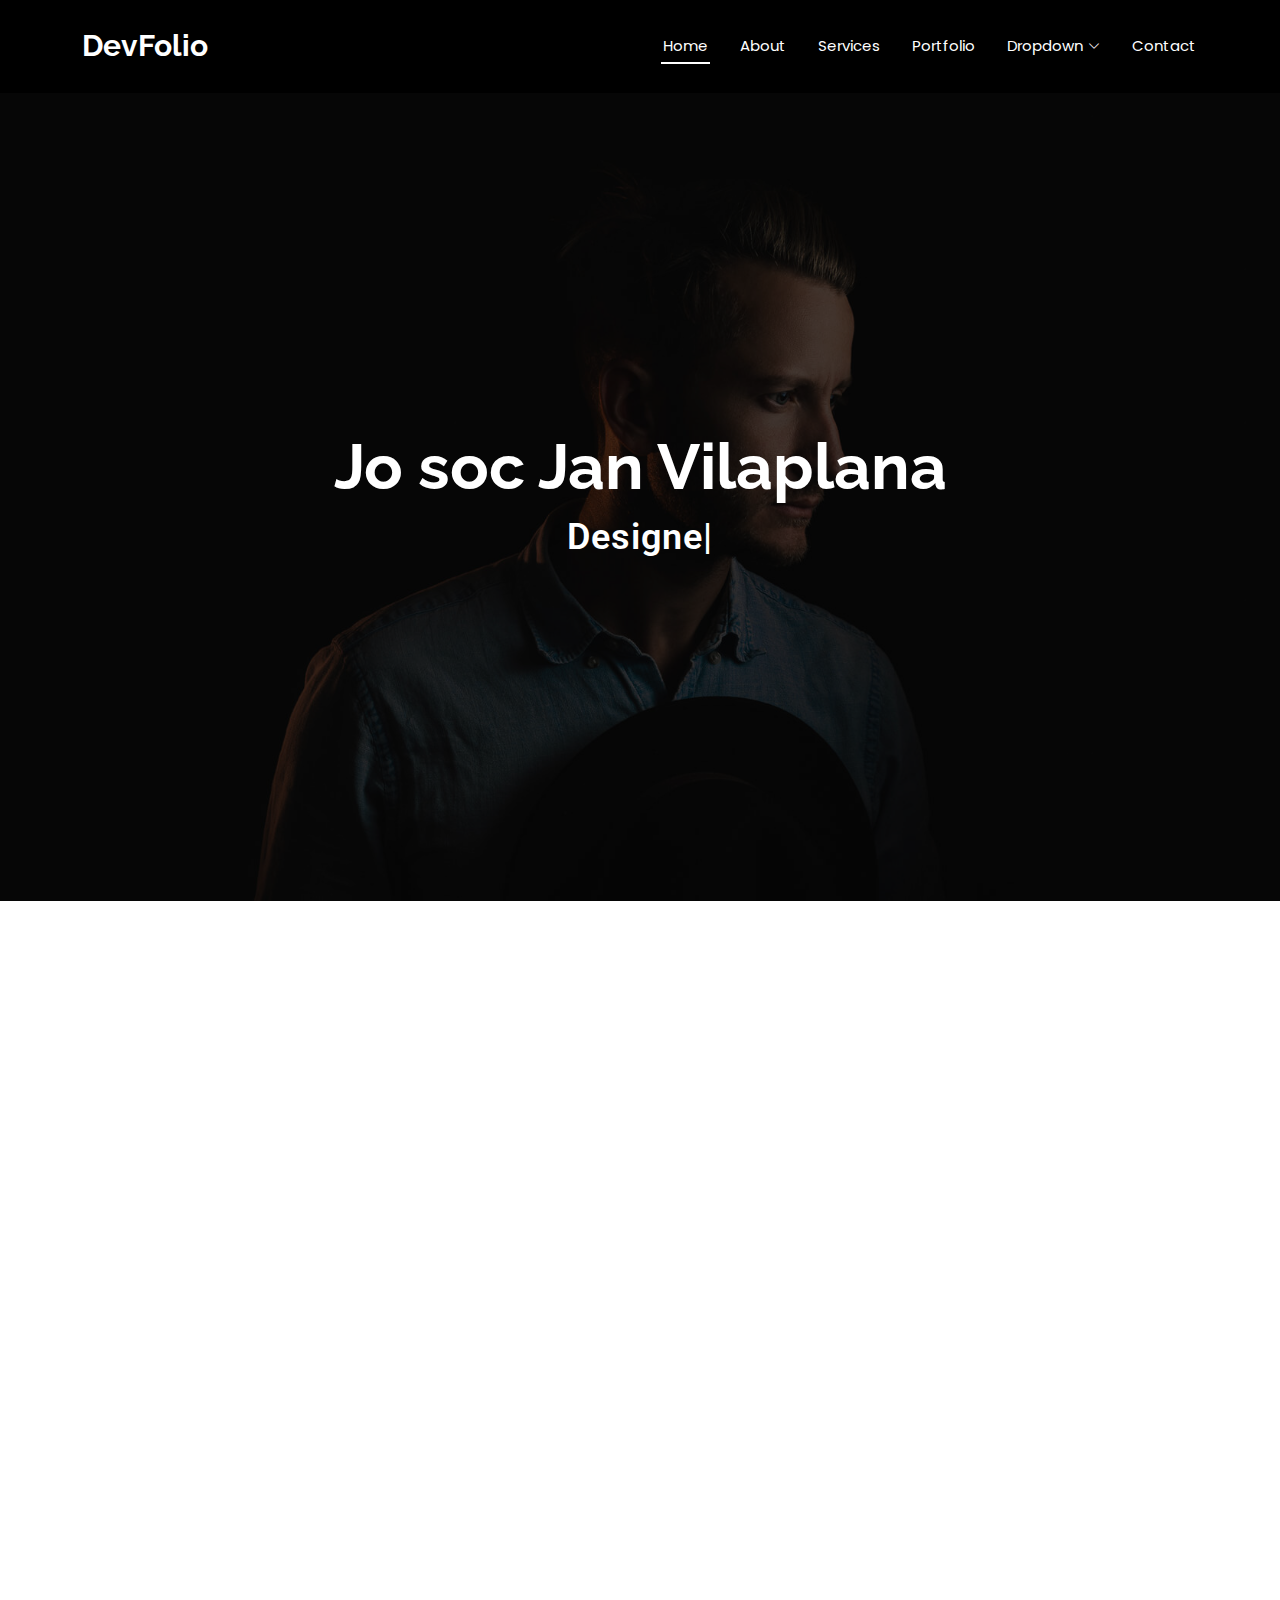
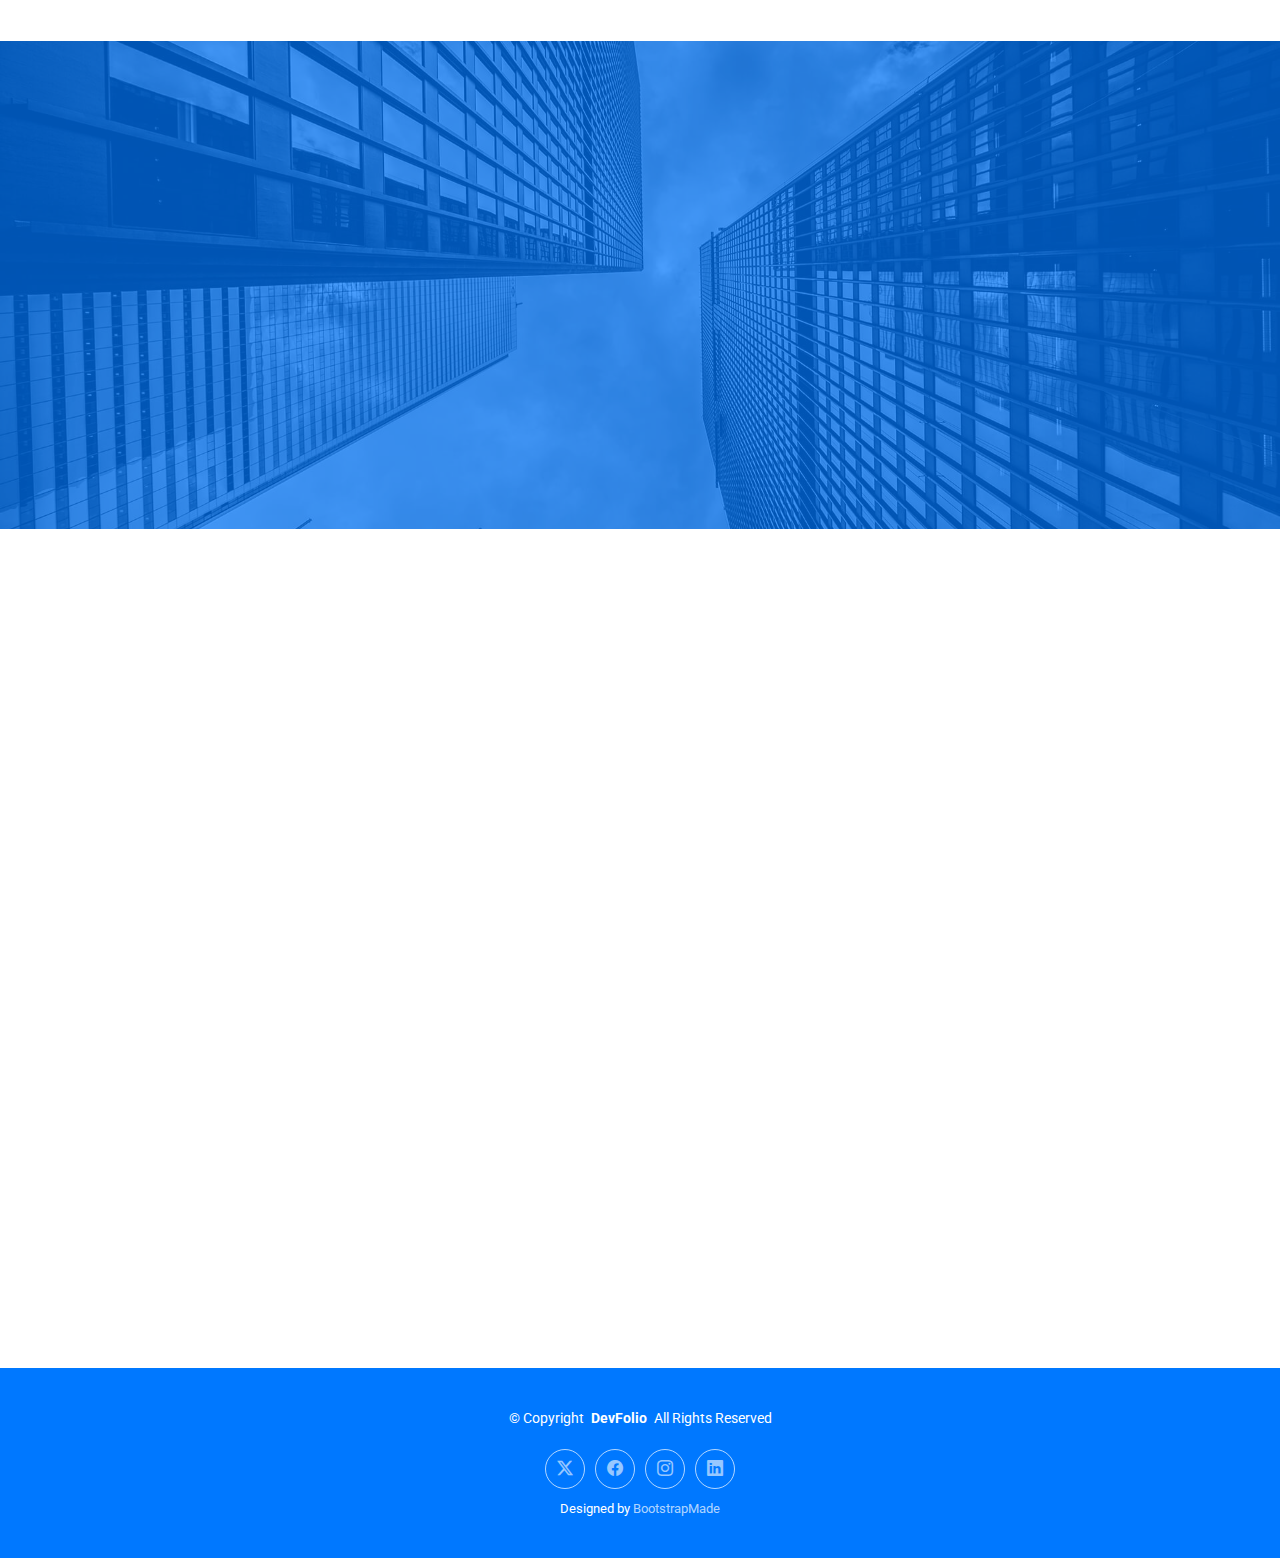
==== index.html @ 9d9eb042 "1" ====
<!DOCTYPE html>
<html lang="en">

<head>
  <meta charset="utf-8">
  <meta content="width=device-width, initial-scale=1.0" name="viewport">
  <title>Index - DevFolio Bootstrap Template</title>
  <meta name="description" content="">
  <meta name="keywords" content="">

  <!-- Favicons -->
  <link href="assets/img/favicon.png" rel="icon">
  <link href="assets/img/apple-touch-icon.png" rel="apple-touch-icon">

  <!-- Fonts -->
  <link href="https://fonts.googleapis.com" rel="preconnect">
  <link href="https://fonts.gstatic.com" rel="preconnect" crossorigin>
  <link href="https://fonts.googleapis.com/css2?family=Roboto:ital,wght@0,100;0,300;0,400;0,500;0,700;0,900;1,100;1,300;1,400;1,500;1,700;1,900&family=Poppins:ital,wght@0,100;0,200;0,300;0,400;0,500;0,600;0,700;0,800;0,900;1,100;1,200;1,300;1,400;1,500;1,600;1,700;1,800;1,900&family=Raleway:ital,wght@0,100;0,200;0,300;0,400;0,500;0,600;0,700;0,800;0,900;1,100;1,200;1,300;1,400;1,500;1,600;1,700;1,800;1,900&display=swap" rel="stylesheet">

  <!-- Vendor CSS Files -->
  <link href="assets/vendor/bootstrap/css/bootstrap.min.css" rel="stylesheet">
  <link href="assets/vendor/bootstrap-icons/bootstrap-icons.css" rel="stylesheet">
  <link href="assets/vendor/aos/aos.css" rel="stylesheet">
  <link href="assets/vendor/glightbox/css/glightbox.min.css" rel="stylesheet">
  <link href="assets/vendor/swiper/swiper-bundle.min.css" rel="stylesheet">

  <!-- Main CSS File -->
  <link href="assets/css/main.css" rel="stylesheet">

  <!-- =======================================================
  * Template Name: DevFolio
  * Template URL: https://bootstrapmade.com/devfolio-bootstrap-portfolio-html-template/
  * Updated: Aug 07 2024 with Bootstrap v5.3.3
  * Author: BootstrapMade.com
  * License: https://bootstrapmade.com/license/
  ======================================================== -->
</head>

<body class="index-page">

  <header id="header" class="header d-flex align-items-center sticky-top">
    <div class="container-fluid container-xl position-relative d-flex align-items-center justify-content-between">

      <a href="index.html" class="logo d-flex align-items-center">
        <!-- Uncomment the line below if you also wish to use an image logo -->
        <!-- <img src="assets/img/logo.png" alt=""> -->
        <h1 class="sitename">DevFolio</h1>
      </a>

      <nav id="navmenu" class="navmenu">
        <ul>
          <li><a href="#hero" class="active">Home<br></a></li>
          <li><a href="#about">About</a></li>
          <li><a href="#services">Services</a></li>
          <li><a href="#portfolio">Portfolio</a></li>
          <li class="dropdown"><a href="#"><span>Dropdown</span> <i class="bi bi-chevron-down toggle-dropdown"></i></a>
            <ul>
              <li><a href="#">Dropdown 1</a></li>
              <li class="dropdown"><a href="#"><span>Deep Dropdown</span> <i class="bi bi-chevron-down toggle-dropdown"></i></a>
                <ul>
                  <li><a href="#">Deep Dropdown 1</a></li>
                  <li><a href="#">Deep Dropdown 2</a></li>
                  <li><a href="#">Deep Dropdown 3</a></li>
                  <li><a href="#">Deep Dropdown 4</a></li>
                  <li><a href="#">Deep Dropdown 5</a></li>
                </ul>
              </li>
              <li><a href="#">Dropdown 2</a></li>
              <li><a href="#">Dropdown 3</a></li>
              <li><a href="#">Dropdown 4</a></li>
            </ul>
          </li>
          <li><a href="#contact">Contact</a></li>
        </ul>
        <i class="mobile-nav-toggle d-xl-none bi bi-list"></i>
      </nav>

    </div>
  </header>

  <main class="main">

    <!-- Hero Section -->
    <section id="hero" class="hero section dark-background">

      <img src="assets/img/hero-img.jpg" alt="" data-aos="fade-in">

      <div class="container d-flex flex-column align-items-center justify-content-center text-center" data-aos="fade-up" data-aos-delay="100">
        <h2>Jo soc Jan Vilaplana </h2>
        <p><span class="typed" data-typed-items="Designer, Developer, Freelancer, Photographer"></span></p>
      </div>

    </section><!-- /Hero Section -->

    <!-- About Section -->
    <section id="about" class="about section">

      <div class="container" data-aos="fade-up" data-aos-delay="100">

        <div class="row gy-4">
          <div class="col-md-6">

            <div class="row justify-content-between gy-4">
              <div class="col-lg-5">
                <img src="assets/img/profile-img.jpg" class="img-fluid" alt="">
              </div>
              <div class="col-lg-7 about-info">
                <p><strong>Nombre: </strong> <span>Jan Vilaplana</span></p>
                <p><strong>Perfil: </strong> <span>Diseñador y fanatico de la saga Warcraft</span></p>
                <p><strong>Email: </strong> <span>janvilaplanabages@gmail.com</span></p>
                <p><strong>Telefono: </strong> <span>+34 621288527</span></p>
              </div>
            </div>

            <div class="skills-content skills-animation">

              <h5>Skills</h5>

              <div class="progress">
                <span class="skill"><span>HTML</span> <i class="val">100%</i></span>
                <div class="progress-bar-wrap">
                  <div class="progress-bar" role="progressbar" aria-valuenow="100" aria-valuemin="0" aria-valuemax="100"></div>
                </div>
              </div><!-- End Skills Item -->

              <div class="progress">
                <span class="skill"><span>CSS</span> <i class="val">90%</i></span>
                <div class="progress-bar-wrap">
                  <div class="progress-bar" role="progressbar" aria-valuenow="90" aria-valuemin="0" aria-valuemax="100"></div>
                </div>
              </div><!-- End Skills Item -->

              <div class="progress">
                <span class="skill"><span>JavaScript</span> <i class="val">75%</i></span>
                <div class="progress-bar-wrap">
                  <div class="progress-bar" role="progressbar" aria-valuenow="75" aria-valuemin="0" aria-valuemax="100"></div>
                </div>
              </div><!-- End Skills Item -->

              <div class="progress">
                <span class="skill"><span>Photoshop</span> <i class="val">55%</i></span>
                <div class="progress-bar-wrap">
                  <div class="progress-bar" role="progressbar" aria-valuenow="55" aria-valuemin="0" aria-valuemax="100"></div>
                </div>
              </div><!-- End Skills Item -->

            </div>
          </div>

          <div class="col-md-6">
            <div class="about-me">
              <h4>About me</h4>
              <p>
                Curabitur non nulla sit amet nisl tempus convallis quis ac lectus. Curabitur arcu erat, accumsan id
                imperdiet et, porttitor
                at sem. Praesent sapien massa, convallis a pellentesque nec, egestas non nisi. Nulla
                porttitor accumsan tincidunt.
              </p>
              <p>
                Mauris blandit aliquet elit, eget tincidunt nibh pulvinar a. Vivamus suscipit tortor eget felis
                porttitor volutpat. Vestibulum
                ac diam sit amet quam vehicula elementum sed sit amet dui. porttitor at sem.
              </p>
              <p>
                Nulla porttitor accumsan tincidunt. Quisque velit nisi, pretium ut lacinia in, elementum id enim.
                Nulla porttitor accumsan
                tincidunt. Mauris blandit aliquet elit, eget tincidunt nibh pulvinar a.
              </p>
            </div>
          </div>
        </div>

      </div>

    </section><!-- /About Section -->

    <!-- Resume Section -->
    <section id="resume" class="resume section">

      <!-- Section Title -->
      <div class="container section-title" data-aos="fade-up">
        <h2>Resume</h2>
        <p>Necessitatibus eius consequatur ex aliquid fuga eum quidem sint consectetur velit</p>
      </div><!-- End Section Title -->

      <div class="container">

        <div class="row">

          <div class="col-lg-6" data-aos="fade-up" data-aos-delay="100">
            <h3 class="resume-title">Sumary</h3>

            <div class="resume-item pb-0">
              <h4>Brandon Johnson</h4>
              <p><em>Innovative and deadline-driven Graphic Designer with 3+ years of experience designing and developing user-centered digital/print marketing material from initial concept to final, polished deliverable.</em></p>
              <ul>
                <li>Portland par 127,Orlando, FL</li>
                <li>(123) 456-7891</li>
                <li>alice.barkley@example.com</li>
              </ul>
            </div><!-- Edn Resume Item -->

            <h3 class="resume-title">Education</h3>
            <div class="resume-item">
              <h4>Master of Fine Arts &amp; Graphic Design</h4>
              <h5>2015 - 2016</h5>
              <p><em>Rochester Institute of Technology, Rochester, NY</em></p>
              <p>Qui deserunt veniam. Et sed aliquam labore tempore sed quisquam iusto autem sit. Ea vero voluptatum qui ut dignissimos deleniti nerada porti sand markend</p>
            </div><!-- Edn Resume Item -->

            <div class="resume-item">
              <h4>Bachelor of Fine Arts &amp; Graphic Design</h4>
              <h5>2010 - 2014</h5>
              <p><em>Rochester Institute of Technology, Rochester, NY</em></p>
              <p>Quia nobis sequi est occaecati aut. Repudiandae et iusto quae reiciendis et quis Eius vel ratione eius unde vitae rerum voluptates asperiores voluptatem Earum molestiae consequatur neque etlon sader mart dila</p>
            </div><!-- Edn Resume Item -->

          </div>

          <div class="col-lg-6" data-aos="fade-up" data-aos-delay="200">
            <h3 class="resume-title">Professional Experience</h3>
            <div class="resume-item">
              <h4>Senior graphic design specialist</h4>
              <h5>2019 - Present</h5>
              <p><em>Experion, New York, NY </em></p>
              <ul>
                <li>Lead in the design, development, and implementation of the graphic, layout, and production communication materials</li>
                <li>Delegate tasks to the 7 members of the design team and provide counsel on all aspects of the project. </li>
                <li>Supervise the assessment of all graphic materials in order to ensure quality and accuracy of the design</li>
                <li>Oversee the efficient use of production project budgets ranging from $2,000 - $25,000</li>
              </ul>
            </div><!-- Edn Resume Item -->

            <div class="resume-item">
              <h4>Graphic design specialist</h4>
              <h5>2017 - 2018</h5>
              <p><em>Stepping Stone Advertising, New York, NY</em></p>
              <ul>
                <li>Developed numerous marketing programs (logos, brochures,infographics, presentations, and advertisements).</li>
                <li>Managed up to 5 projects or tasks at a given time while under pressure</li>
                <li>Recommended and consulted with clients on the most appropriate graphic design</li>
                <li>Created 4+ design presentations and proposals a month for clients and account managers</li>
              </ul>
            </div><!-- Edn Resume Item -->

          </div>

        </div>

      </div>

    </section><!-- /Resume Section -->

    <!-- Services Section -->
    <section id="services" class="services section">

      <!-- Section Title -->
      <div class="container section-title" data-aos="fade-up">
        <h2>Services</h2>
        <p>Necessitatibus eius consequatur ex aliquid fuga eum quidem sint consectetur velit</p>
      </div><!-- End Section Title -->

      <div class="container">

        <div class="row gy-4">

          <div class="col-lg-4 col-md-6" data-aos="fade-up" data-aos-delay="100">
            <div class="service-item  position-relative">
              <div class="icon">
                <i class="bi bi-activity"></i>
              </div>
              <a href="#" class="stretched-link">
                <h3>Nesciunt Mete</h3>
              </a>
              <p>Provident nihil minus qui consequatur non omnis maiores. Eos accusantium minus dolores iure perferendis tempore et consequatur.</p>
            </div>
          </div><!-- End Service Item -->

          <div class="col-lg-4 col-md-6" data-aos="fade-up" data-aos-delay="200">
            <div class="service-item position-relative">
              <div class="icon">
                <i class="bi bi-broadcast"></i>
              </div>
              <a href="#" class="stretched-link">
                <h3>Eosle Commodi</h3>
              </a>
              <p>Ut autem aut autem non a. Sint sint sit facilis nam iusto sint. Libero corrupti neque eum hic non ut nesciunt dolorem.</p>
            </div>
          </div><!-- End Service Item -->

          <div class="col-lg-4 col-md-6" data-aos="fade-up" data-aos-delay="300">
            <div class="service-item position-relative">
              <div class="icon">
                <i class="bi bi-easel"></i>
              </div>
              <a href="#" class="stretched-link">
                <h3>Ledo Markt</h3>
              </a>
              <p>Ut excepturi voluptatem nisi sed. Quidem fuga consequatur. Minus ea aut. Vel qui id voluptas adipisci eos earum corrupti.</p>
            </div>
          </div><!-- End Service Item -->

          <div class="col-lg-4 col-md-6" data-aos="fade-up" data-aos-delay="400">
            <div class="service-item position-relative">
              <div class="icon">
                <i class="bi bi-bounding-box-circles"></i>
              </div>
              <a href="#" class="stretched-link">
                <h3>Asperiores Commodit</h3>
              </a>
              <p>Non et temporibus minus omnis sed dolor esse consequatur. Cupiditate sed error ea fuga sit provident adipisci neque.</p>
              <a href="#" class="stretched-link"></a>
            </div>
          </div><!-- End Service Item -->

          <div class="col-lg-4 col-md-6" data-aos="fade-up" data-aos-delay="500">
            <div class="service-item position-relative">
              <div class="icon">
                <i class="bi bi-calendar4-week"></i>
              </div>
              <a href="#" class="stretched-link">
                <h3>Velit Doloremque</h3>
              </a>
              <p>Cumque et suscipit saepe. Est maiores autem enim facilis ut aut ipsam corporis aut. Sed animi at autem alias eius labore.</p>
              <a href="#" class="stretched-link"></a>
            </div>
          </div><!-- End Service Item -->

          <div class="col-lg-4 col-md-6" data-aos="fade-up" data-aos-delay="600">
            <div class="service-item position-relative">
              <div class="icon">
                <i class="bi bi-chat-square-text"></i>
              </div>
              <a href="#" class="stretched-link">
                <h3>Dolori Architecto</h3>
              </a>
              <p>Hic molestias ea quibusdam eos. Fugiat enim doloremque aut neque non et debitis iure. Corrupti recusandae ducimus enim.</p>
              <a href="#" class="stretched-link"></a>
            </div>
          </div><!-- End Service Item -->

        </div>

      </div>

    </section><!-- /Services Section -->

    <!-- Stats Section -->
    <section id="stats" class="stats section accent-background">

      <img src="assets/img/stats-bg.jpg" alt="" data-aos="fade-in">

      <div class="container position-relative" data-aos="fade-up" data-aos-delay="100">

        <div class="row gy-4">

          <div class="col-lg-3 col-md-6">
            <div class="stats-item text-center w-100 h-100">
              <span data-purecounter-start="0" data-purecounter-end="232" data-purecounter-duration="0" class="purecounter">232</span>
              <p>Clients</p>
            </div>
          </div><!-- End Stats Item -->

          <div class="col-lg-3 col-md-6">
            <div class="stats-item text-center w-100 h-100">
              <span data-purecounter-start="0" data-purecounter-end="521" data-purecounter-duration="0" class="purecounter">521</span>
              <p>Projects</p>
            </div>
          </div><!-- End Stats Item -->

          <div class="col-lg-3 col-md-6">
            <div class="stats-item text-center w-100 h-100">
              <span data-purecounter-start="0" data-purecounter-end="1453" data-purecounter-duration="0" class="purecounter">1453</span>
              <p>Hours Of Support</p>
            </div>
          </div><!-- End Stats Item -->

          <div class="col-lg-3 col-md-6">
            <div class="stats-item text-center w-100 h-100">
              <span data-purecounter-start="0" data-purecounter-end="32" data-purecounter-duration="0" class="purecounter">32</span>
              <p>Awards</p>
            </div>
          </div><!-- End Stats Item -->

        </div>

      </div>

    </section><!-- /Stats Section -->

    <!-- Portfolio Section -->
    <section id="portfolio" class="portfolio section">

      <!-- Section Title -->
      <div class="container section-title" data-aos="fade-up">
        <h2>Portfolio</h2>
        <p>Necessitatibus eius consequatur ex aliquid fuga eum quidem sint consectetur velit</p>
      </div><!-- End Section Title -->

      <div class="container">

        <div class="isotope-layout" data-default-filter="*" data-layout="masonry" data-sort="original-order">

          <ul class="portfolio-filters isotope-filters" data-aos="fade-up" data-aos-delay="100">
            <li data-filter="*" class="filter-active">All</li>
            <li data-filter=".filter-app">App</li>
            <li data-filter=".filter-product">Product</li>
            <li data-filter=".filter-branding">Branding</li>
            <li data-filter=".filter-books">Books</li>
          </ul><!-- End Portfolio Filters -->

          <div class="row gy-4 isotope-container" data-aos="fade-up" data-aos-delay="200">

            <div class="col-lg-4 col-md-6 portfolio-item isotope-item filter-app">
              <img src="assets/img/portfolio/app-1.jpg" class="img-fluid" alt="">
              <div class="portfolio-info">
                <h4>App 1</h4>
                <p>Lorem ipsum, dolor sit amet consectetur</p>
                <a href="assets/img/portfolio/app-1.jpg" title="App 1" data-gallery="portfolio-gallery-app" class="glightbox preview-link"><i class="bi bi-zoom-in"></i></a>
                <a href="portfolio-details.html" title="More Details" class="details-link"><i class="bi bi-link-45deg"></i></a>
              </div>
            </div><!-- End Portfolio Item -->

            <div class="col-lg-4 col-md-6 portfolio-item isotope-item filter-product">
              <img src="assets/img/portfolio/product-1.jpg" class="img-fluid" alt="">
              <div class="portfolio-info">
                <h4>Product 1</h4>
                <p>Lorem ipsum, dolor sit amet consectetur</p>
                <a href="assets/img/portfolio/product-1.jpg" title="Product 1" data-gallery="portfolio-gallery-product" class="glightbox preview-link"><i class="bi bi-zoom-in"></i></a>
                <a href="portfolio-details.html" title="More Details" class="details-link"><i class="bi bi-link-45deg"></i></a>
              </div>
            </div><!-- End Portfolio Item -->

            <div class="col-lg-4 col-md-6 portfolio-item isotope-item filter-branding">
              <img src="assets/img/portfolio/branding-1.jpg" class="img-fluid" alt="">
              <div class="portfolio-info">
                <h4>Branding 1</h4>
                <p>Lorem ipsum, dolor sit amet consectetur</p>
                <a href="assets/img/portfolio/branding-1.jpg" title="Branding 1" data-gallery="portfolio-gallery-branding" class="glightbox preview-link"><i class="bi bi-zoom-in"></i></a>
                <a href="portfolio-details.html" title="More Details" class="details-link"><i class="bi bi-link-45deg"></i></a>
              </div>
            </div><!-- End Portfolio Item -->

            <div class="col-lg-4 col-md-6 portfolio-item isotope-item filter-books">
              <img src="assets/img/portfolio/books-1.jpg" class="img-fluid" alt="">
              <div class="portfolio-info">
                <h4>Books 1</h4>
                <p>Lorem ipsum, dolor sit amet consectetur</p>
                <a href="assets/img/portfolio/books-1.jpg" title="Branding 1" data-gallery="portfolio-gallery-book" class="glightbox preview-link"><i class="bi bi-zoom-in"></i></a>
                <a href="portfolio-details.html" title="More Details" class="details-link"><i class="bi bi-link-45deg"></i></a>
              </div>
            </div><!-- End Portfolio Item -->

            <div class="col-lg-4 col-md-6 portfolio-item isotope-item filter-app">
              <img src="assets/img/portfolio/app-2.jpg" class="img-fluid" alt="">
              <div class="portfolio-info">
                <h4>App 2</h4>
                <p>Lorem ipsum, dolor sit amet consectetur</p>
                <a href="assets/img/portfolio/app-2.jpg" title="App 2" data-gallery="portfolio-gallery-app" class="glightbox preview-link"><i class="bi bi-zoom-in"></i></a>
                <a href="portfolio-details.html" title="More Details" class="details-link"><i class="bi bi-link-45deg"></i></a>
              </div>
            </div><!-- End Portfolio Item -->

            <div class="col-lg-4 col-md-6 portfolio-item isotope-item filter-product">
              <img src="assets/img/portfolio/product-2.jpg" class="img-fluid" alt="">
              <div class="portfolio-info">
                <h4>Product 2</h4>
                <p>Lorem ipsum, dolor sit amet consectetur</p>
                <a href="assets/img/portfolio/product-2.jpg" title="Product 2" data-gallery="portfolio-gallery-product" class="glightbox preview-link"><i class="bi bi-zoom-in"></i></a>
                <a href="portfolio-details.html" title="More Details" class="details-link"><i class="bi bi-link-45deg"></i></a>
              </div>
            </div><!-- End Portfolio Item -->

            <div class="col-lg-4 col-md-6 portfolio-item isotope-item filter-branding">
              <img src="assets/img/portfolio/branding-2.jpg" class="img-fluid" alt="">
              <div class="portfolio-info">
                <h4>Branding 2</h4>
                <p>Lorem ipsum, dolor sit amet consectetur</p>
                <a href="assets/img/portfolio/branding-2.jpg" title="Branding 2" data-gallery="portfolio-gallery-branding" class="glightbox preview-link"><i class="bi bi-zoom-in"></i></a>
                <a href="portfolio-details.html" title="More Details" class="details-link"><i class="bi bi-link-45deg"></i></a>
              </div>
            </div><!-- End Portfolio Item -->

            <div class="col-lg-4 col-md-6 portfolio-item isotope-item filter-books">
              <img src="assets/img/portfolio/books-2.jpg" class="img-fluid" alt="">
              <div class="portfolio-info">
                <h4>Books 2</h4>
                <p>Lorem ipsum, dolor sit amet consectetur</p>
                <a href="assets/img/portfolio/books-2.jpg" title="Branding 2" data-gallery="portfolio-gallery-book" class="glightbox preview-link"><i class="bi bi-zoom-in"></i></a>
                <a href="portfolio-details.html" title="More Details" class="details-link"><i class="bi bi-link-45deg"></i></a>
              </div>
            </div><!-- End Portfolio Item -->

            <div class="col-lg-4 col-md-6 portfolio-item isotope-item filter-app">
              <img src="assets/img/portfolio/app-3.jpg" class="img-fluid" alt="">
              <div class="portfolio-info">
                <h4>App 3</h4>
                <p>Lorem ipsum, dolor sit amet consectetur</p>
                <a href="assets/img/portfolio/app-3.jpg" title="App 3" data-gallery="portfolio-gallery-app" class="glightbox preview-link"><i class="bi bi-zoom-in"></i></a>
                <a href="portfolio-details.html" title="More Details" class="details-link"><i class="bi bi-link-45deg"></i></a>
              </div>
            </div><!-- End Portfolio Item -->

            <div class="col-lg-4 col-md-6 portfolio-item isotope-item filter-product">
              <img src="assets/img/portfolio/product-3.jpg" class="img-fluid" alt="">
              <div class="portfolio-info">
                <h4>Product 3</h4>
                <p>Lorem ipsum, dolor sit amet consectetur</p>
                <a href="assets/img/portfolio/product-3.jpg" title="Product 3" data-gallery="portfolio-gallery-product" class="glightbox preview-link"><i class="bi bi-zoom-in"></i></a>
                <a href="portfolio-details.html" title="More Details" class="details-link"><i class="bi bi-link-45deg"></i></a>
              </div>
            </div><!-- End Portfolio Item -->

            <div class="col-lg-4 col-md-6 portfolio-item isotope-item filter-branding">
              <img src="assets/img/portfolio/branding-3.jpg" class="img-fluid" alt="">
              <div class="portfolio-info">
                <h4>Branding 3</h4>
                <p>Lorem ipsum, dolor sit amet consectetur</p>
                <a href="assets/img/portfolio/branding-3.jpg" title="Branding 2" data-gallery="portfolio-gallery-branding" class="glightbox preview-link"><i class="bi bi-zoom-in"></i></a>
                <a href="portfolio-details.html" title="More Details" class="details-link"><i class="bi bi-link-45deg"></i></a>
              </div>
            </div><!-- End Portfolio Item -->

            <div class="col-lg-4 col-md-6 portfolio-item isotope-item filter-books">
              <img src="assets/img/portfolio/books-3.jpg" class="img-fluid" alt="">
              <div class="portfolio-info">
                <h4>Books 3</h4>
                <p>Lorem ipsum, dolor sit amet consectetur</p>
                <a href="assets/img/portfolio/books-3.jpg" title="Branding 3" data-gallery="portfolio-gallery-book" class="glightbox preview-link"><i class="bi bi-zoom-in"></i></a>
                <a href="portfolio-details.html" title="More Details" class="details-link"><i class="bi bi-link-45deg"></i></a>
              </div>
            </div><!-- End Portfolio Item -->

          </div><!-- End Portfolio Container -->

        </div>

      </div>

    </section><!-- /Portfolio Section -->

    <!-- Pricing Section -->
    <section id="pricing" class="pricing section">

      <!-- Section Title -->
      <div class="container section-title" data-aos="fade-up">
        <h2>Pricing</h2>
        <p>Necessitatibus eius consequatur ex aliquid fuga eum quidem sint consectetur velit</p>
      </div><!-- End Section Title -->

      <div class="container" data-aos="fade-up" data-aos-delay="100">

        <div class="row gy-4 gx-lg-5">

          <div class="col-lg-6">
            <div class="pricing-item d-flex justify-content-between">
              <h3>Portrait Photography</h3>
              <h4>$160.00</h4>
            </div>
          </div><!-- End Pricing Item -->

          <div class="col-lg-6">
            <div class="pricing-item d-flex justify-content-between">
              <h3>Fashion Photography</h3>
              <h4>$300.00</h4>
            </div>
          </div><!-- End Pricing Item -->

          <div class="col-lg-6">
            <div class="pricing-item d-flex justify-content-between">
              <h3>Sports Photography</h3>
              <h4>$200.00</h4>
            </div>
          </div><!-- End Pricing Item -->

          <div class="col-lg-6">
            <div class="pricing-item d-flex justify-content-between">
              <h3>Still Life Photography</h3>
              <h4>$120.00</h4>
            </div>
          </div><!-- End Pricing Item -->

          <div class="col-lg-6">
            <div class="pricing-item d-flex justify-content-between">
              <h3>Wedding Photography</h3>
              <h4>$500.00</h4>
            </div>
          </div><!-- End Pricing Item -->

          <div class="col-lg-6">
            <div class="pricing-item d-flex justify-content-between">
              <h3>Photojournalism</h3>
              <h4>$200.00</h4>
            </div>
          </div><!-- End Pricing Item -->

        </div>

      </div>

    </section><!-- /Pricing Section -->

    <!-- Faq Section -->
    <section id="faq" class="faq section">

      <div class="container">

        <div class="row gy-4">

          <div class="col-lg-4" data-aos="fade-up" data-aos-delay="100">
            <div class="content px-xl-5">
              <h3><span>Frequently Asked </span><strong>Questions</strong></h3>
              <p>
                Lorem ipsum dolor sit amet, consectetur adipiscing elit, sed do eiusmod tempor incididunt ut labore et dolore magna aliqua. Duis aute irure dolor in reprehenderit
              </p>
            </div>
          </div>

          <div class="col-lg-8" data-aos="fade-up" data-aos-delay="200">

            <div class="faq-container">
              <div class="faq-item faq-active">
                <h3><span class="num">1.</span> <span>Non consectetur a erat nam at lectus urna duis?</span></h3>
                <div class="faq-content">
                  <p>Feugiat pretium nibh ipsum consequat. Tempus iaculis urna id volutpat lacus laoreet non curabitur gravida. Venenatis lectus magna fringilla urna porttitor rhoncus dolor purus non.</p>
                </div>
                <i class="faq-toggle bi bi-chevron-right"></i>
              </div><!-- End Faq item-->

              <div class="faq-item">
                <h3><span class="num">2.</span> <span>Feugiat scelerisque varius morbi enim nunc faucibus a pellentesque?</span></h3>
                <div class="faq-content">
                  <p>Dolor sit amet consectetur adipiscing elit pellentesque habitant morbi. Id interdum velit laoreet id donec ultrices. Fringilla phasellus faucibus scelerisque eleifend donec pretium. Est pellentesque elit ullamcorper dignissim. Mauris ultrices eros in cursus turpis massa tincidunt dui.</p>
                </div>
                <i class="faq-toggle bi bi-chevron-right"></i>
              </div><!-- End Faq item-->

              <div class="faq-item">
                <h3><span class="num">3.</span> <span>Dolor sit amet consectetur adipiscing elit pellentesque?</span></h3>
                <div class="faq-content">
                  <p>Eleifend mi in nulla posuere sollicitudin aliquam ultrices sagittis orci. Faucibus pulvinar elementum integer enim. Sem nulla pharetra diam sit amet nisl suscipit. Rutrum tellus pellentesque eu tincidunt. Lectus urna duis convallis convallis tellus. Urna molestie at elementum eu facilisis sed odio morbi quis</p>
                </div>
                <i class="faq-toggle bi bi-chevron-right"></i>
              </div><!-- End Faq item-->

              <div class="faq-item">
                <h3><span class="num">4.</span> <span>Ac odio tempor orci dapibus. Aliquam eleifend mi in nulla?</span></h3>
                <div class="faq-content">
                  <p>Dolor sit amet consectetur adipiscing elit pellentesque habitant morbi. Id interdum velit laoreet id donec ultrices. Fringilla phasellus faucibus scelerisque eleifend donec pretium. Est pellentesque elit ullamcorper dignissim. Mauris ultrices eros in cursus turpis massa tincidunt dui.</p>
                </div>
                <i class="faq-toggle bi bi-chevron-right"></i>
              </div><!-- End Faq item-->

              <div class="faq-item">
                <h3><span class="num">5.</span> <span>Tempus quam pellentesque nec nam aliquam sem et tortor consequat?</span></h3>
                <div class="faq-content">
                  <p>Molestie a iaculis at erat pellentesque adipiscing commodo. Dignissim suspendisse in est ante in. Nunc vel risus commodo viverra maecenas accumsan. Sit amet nisl suscipit adipiscing bibendum est. Purus gravida quis blandit turpis cursus in</p>
                </div>
                <i class="faq-toggle bi bi-chevron-right"></i>
              </div><!-- End Faq item-->

            </div>

          </div>
        </div>

      </div>

    </section><!-- /Faq Section -->

    <!-- Testimonials Section -->
    <section id="testimonials" class="testimonials section accent-background">

      <img src="assets/img/testimonials-bg.jpg" class="testimonials-bg" alt="">

      <div class="container" data-aos="fade-up" data-aos-delay="100">

        <div class="swiper init-swiper">
          <script type="application/json" class="swiper-config">
            {
              "loop": true,
              "speed": 600,
              "autoplay": {
                "delay": 5000
              },
              "slidesPerView": "auto",
              "pagination": {
                "el": ".swiper-pagination",
                "type": "bullets",
                "clickable": true
              }
            }
          </script>
          <div class="swiper-wrapper">

            <div class="swiper-slide">
              <div class="testimonial-item">
                <img src="assets/img/testimonials/testimonials-1.jpg" class="testimonial-img" alt="">
                <h3>Saul Goodman</h3>
                <h4>Ceo &amp; Founder</h4>
                <div class="stars">
                  <i class="bi bi-star-fill"></i><i class="bi bi-star-fill"></i><i class="bi bi-star-fill"></i><i class="bi bi-star-fill"></i><i class="bi bi-star-fill"></i>
                </div>
                <p>
                  <i class="bi bi-quote quote-icon-left"></i>
                  <span>Proin iaculis purus consequat sem cure digni ssim donec porttitora entum suscipit rhoncus. Accusantium quam, ultricies eget id, aliquam eget nibh et. Maecen aliquam, risus at semper.</span>
                  <i class="bi bi-quote quote-icon-right"></i>
                </p>
              </div>
            </div><!-- End testimonial item -->

            <div class="swiper-slide">
              <div class="testimonial-item">
                <img src="assets/img/testimonials/testimonials-2.jpg" class="testimonial-img" alt="">
                <h3>Sara Wilsson</h3>
                <h4>Designer</h4>
                <div class="stars">
                  <i class="bi bi-star-fill"></i><i class="bi bi-star-fill"></i><i class="bi bi-star-fill"></i><i class="bi bi-star-fill"></i><i class="bi bi-star-fill"></i>
                </div>
                <p>
                  <i class="bi bi-quote quote-icon-left"></i>
                  <span>Export tempor illum tamen malis malis eram quae irure esse labore quem cillum quid cillum eram malis quorum velit fore eram velit sunt aliqua noster fugiat irure amet legam anim culpa.</span>
                  <i class="bi bi-quote quote-icon-right"></i>
                </p>
              </div>
            </div><!-- End testimonial item -->

            <div class="swiper-slide">
              <div class="testimonial-item">
                <img src="assets/img/testimonials/testimonials-3.jpg" class="testimonial-img" alt="">
                <h3>Jena Karlis</h3>
                <h4>Store Owner</h4>
                <div class="stars">
                  <i class="bi bi-star-fill"></i><i class="bi bi-star-fill"></i><i class="bi bi-star-fill"></i><i class="bi bi-star-fill"></i><i class="bi bi-star-fill"></i>
                </div>
                <p>
                  <i class="bi bi-quote quote-icon-left"></i>
                  <span>Enim nisi quem export duis labore cillum quae magna enim sint quorum nulla quem veniam duis minim tempor labore quem eram duis noster aute amet eram fore quis sint minim.</span>
                  <i class="bi bi-quote quote-icon-right"></i>
                </p>
              </div>
            </div><!-- End testimonial item -->

            <div class="swiper-slide">
              <div class="testimonial-item">
                <img src="assets/img/testimonials/testimonials-4.jpg" class="testimonial-img" alt="">
                <h3>Matt Brandon</h3>
                <h4>Freelancer</h4>
                <div class="stars">
                  <i class="bi bi-star-fill"></i><i class="bi bi-star-fill"></i><i class="bi bi-star-fill"></i><i class="bi bi-star-fill"></i><i class="bi bi-star-fill"></i>
                </div>
                <p>
                  <i class="bi bi-quote quote-icon-left"></i>
                  <span>Fugiat enim eram quae cillum dolore dolor amet nulla culpa multos export minim fugiat minim velit minim dolor enim duis veniam ipsum anim magna sunt elit fore quem dolore labore illum veniam.</span>
                  <i class="bi bi-quote quote-icon-right"></i>
                </p>
              </div>
            </div><!-- End testimonial item -->

            <div class="swiper-slide">
              <div class="testimonial-item">
                <img src="assets/img/testimonials/testimonials-5.jpg" class="testimonial-img" alt="">
                <h3>John Larson</h3>
                <h4>Entrepreneur</h4>
                <div class="stars">
                  <i class="bi bi-star-fill"></i><i class="bi bi-star-fill"></i><i class="bi bi-star-fill"></i><i class="bi bi-star-fill"></i><i class="bi bi-star-fill"></i>
                </div>
                <p>
                  <i class="bi bi-quote quote-icon-left"></i>
                  <span>Quis quorum aliqua sint quem legam fore sunt eram irure aliqua veniam tempor noster veniam enim culpa labore duis sunt culpa nulla illum cillum fugiat legam esse veniam culpa fore nisi cillum quid.</span>
                  <i class="bi bi-quote quote-icon-right"></i>
                </p>
              </div>
            </div><!-- End testimonial item -->

          </div>
          <div class="swiper-pagination"></div>
        </div>

      </div>

    </section><!-- /Testimonials Section -->

    <!-- Contact Section -->
    <section id="contact" class="contact section">

      <!-- Section Title -->
      <div class="container section-title" data-aos="fade-up">
        <h2>Contact</h2>
        <p>Necessitatibus eius consequatur ex aliquid fuga eum quidem sint consectetur velit</p>
      </div><!-- End Section Title -->

      <div class="container" data-aos="fade-up" data-aos-delay="100">

        <div class="info-wrap" data-aos="fade-up" data-aos-delay="200">
          <div class="row gy-5">

            <div class="col-lg-4">
              <div class="info-item d-flex align-items-center">
                <i class="bi bi-geo-alt flex-shrink-0"></i>
                <div>
                  <h3>Address</h3>
                  <p>A108 Adam Street, New York, NY 535022</p>
                </div>
              </div>
            </div><!-- End Info Item -->

            <div class="col-lg-4">
              <div class="info-item d-flex align-items-center">
                <i class="bi bi-telephone flex-shrink-0"></i>
                <div>
                  <h3>Call Us</h3>
                  <p>+1 5589 55488 55</p>
                </div>
              </div>
            </div><!-- End Info Item -->

            <div class="col-lg-4">
              <div class="info-item d-flex align-items-center">
                <i class="bi bi-envelope flex-shrink-0"></i>
                <div>
                  <h3>Email Us</h3>
                  <p>info@example.com</p>
                </div>
              </div>
            </div><!-- End Info Item -->

          </div>
        </div>

        <form action="forms/contact.php" method="post" class="php-email-form" data-aos="fade-up" data-aos-delay="300">
          <div class="row gy-4">

            <div class="col-md-6">
              <input type="text" name="name" class="form-control" placeholder="Your Name" required="">
            </div>

            <div class="col-md-6 ">
              <input type="email" class="form-control" name="email" placeholder="Your Email" required="">
            </div>

            <div class="col-md-12">
              <input type="text" class="form-control" name="subject" placeholder="Subject" required="">
            </div>

            <div class="col-md-12">
              <textarea class="form-control" name="message" rows="6" placeholder="Message" required=""></textarea>
            </div>

            <div class="col-md-12 text-center">
              <div class="loading">Loading</div>
              <div class="error-message"></div>
              <div class="sent-message">Your message has been sent. Thank you!</div>

              <button type="submit">Send Message</button>
            </div>

          </div>
        </form><!-- End Contact Form -->

      </div>

    </section><!-- /Contact Section -->

  </main>

  <footer id="footer" class="footer accent-background">

    <div class="container">
      <div class="copyright text-center ">
        <p>© <span>Copyright</span> <strong class="px-1 sitename">DevFolio</strong> <span>All Rights Reserved</span></p>
      </div>
      <div class="social-links d-flex justify-content-center">
        <a href=""><i class="bi bi-twitter-x"></i></a>
        <a href=""><i class="bi bi-facebook"></i></a>
        <a href=""><i class="bi bi-instagram"></i></a>
        <a href=""><i class="bi bi-linkedin"></i></a>
      </div>
      <div class="credits">
        <!-- All the links in the footer should remain intact. -->
        <!-- You can delete the links only if you've purchased the pro version. -->
        <!-- Licensing information: https://bootstrapmade.com/license/ -->
        <!-- Purchase the pro version with working PHP/AJAX contact form: [buy-url] -->
        Designed by <a href="https://bootstrapmade.com/">BootstrapMade</a>
      </div>
    </div>

  </footer>

  <!-- Scroll Top -->
  <a href="#" id="scroll-top" class="scroll-top d-flex align-items-center justify-content-center"><i class="bi bi-arrow-up-short"></i></a>

  <!-- Preloader -->
  <div id="preloader"></div>

  <!-- Vendor JS Files -->
  <script src="assets/vendor/bootstrap/js/bootstrap.bundle.min.js"></script>
  <script src="assets/vendor/php-email-form/validate.js"></script>
  <script src="assets/vendor/aos/aos.js"></script>
  <script src="assets/vendor/typed.js/typed.umd.js"></script>
  <script src="assets/vendor/waypoints/noframework.waypoints.js"></script>
  <script src="assets/vendor/purecounter/purecounter_vanilla.js"></script>
  <script src="assets/vendor/glightbox/js/glightbox.min.js"></script>
  <script src="assets/vendor/imagesloaded/imagesloaded.pkgd.min.js"></script>
  <script src="assets/vendor/isotope-layout/isotope.pkgd.min.js"></script>
  <script src="assets/vendor/swiper/swiper-bundle.min.js"></script>

  <!-- Main JS File -->
  <script src="assets/js/main.js"></script>

</body>

</html>
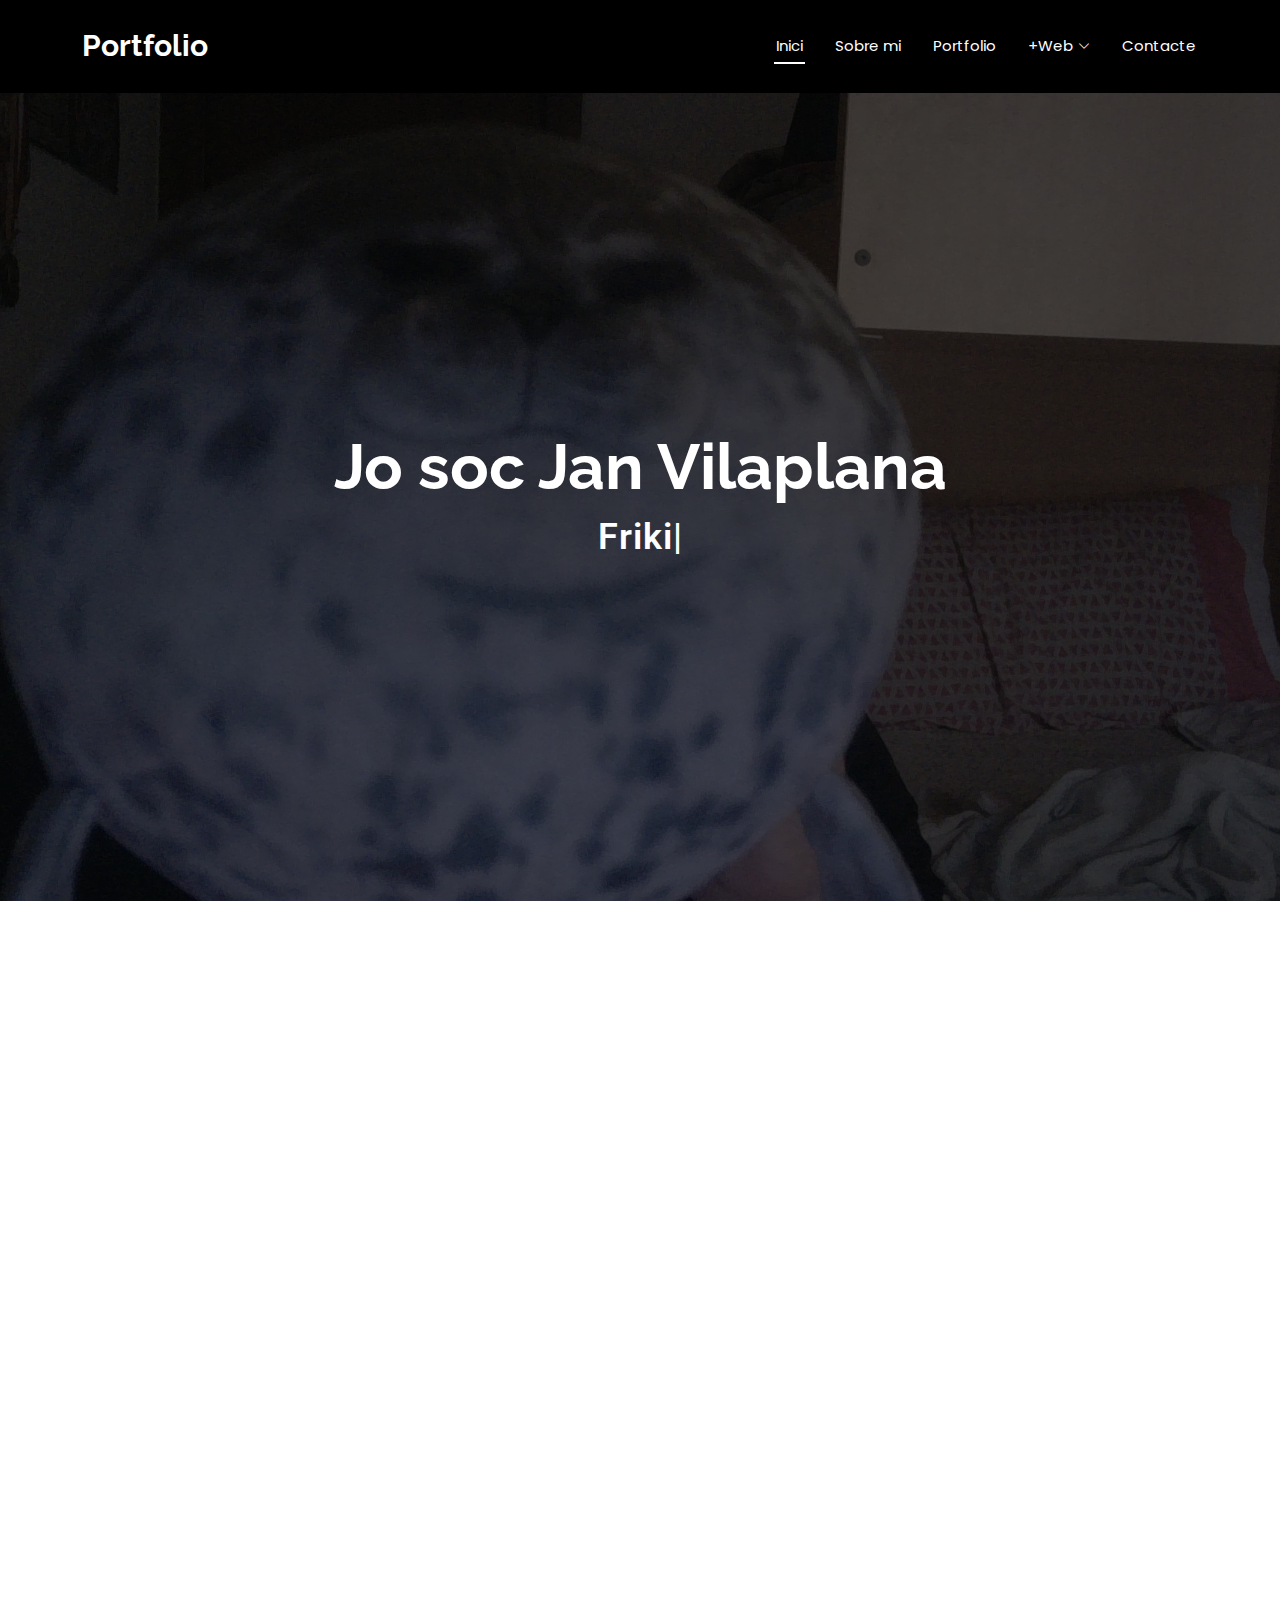
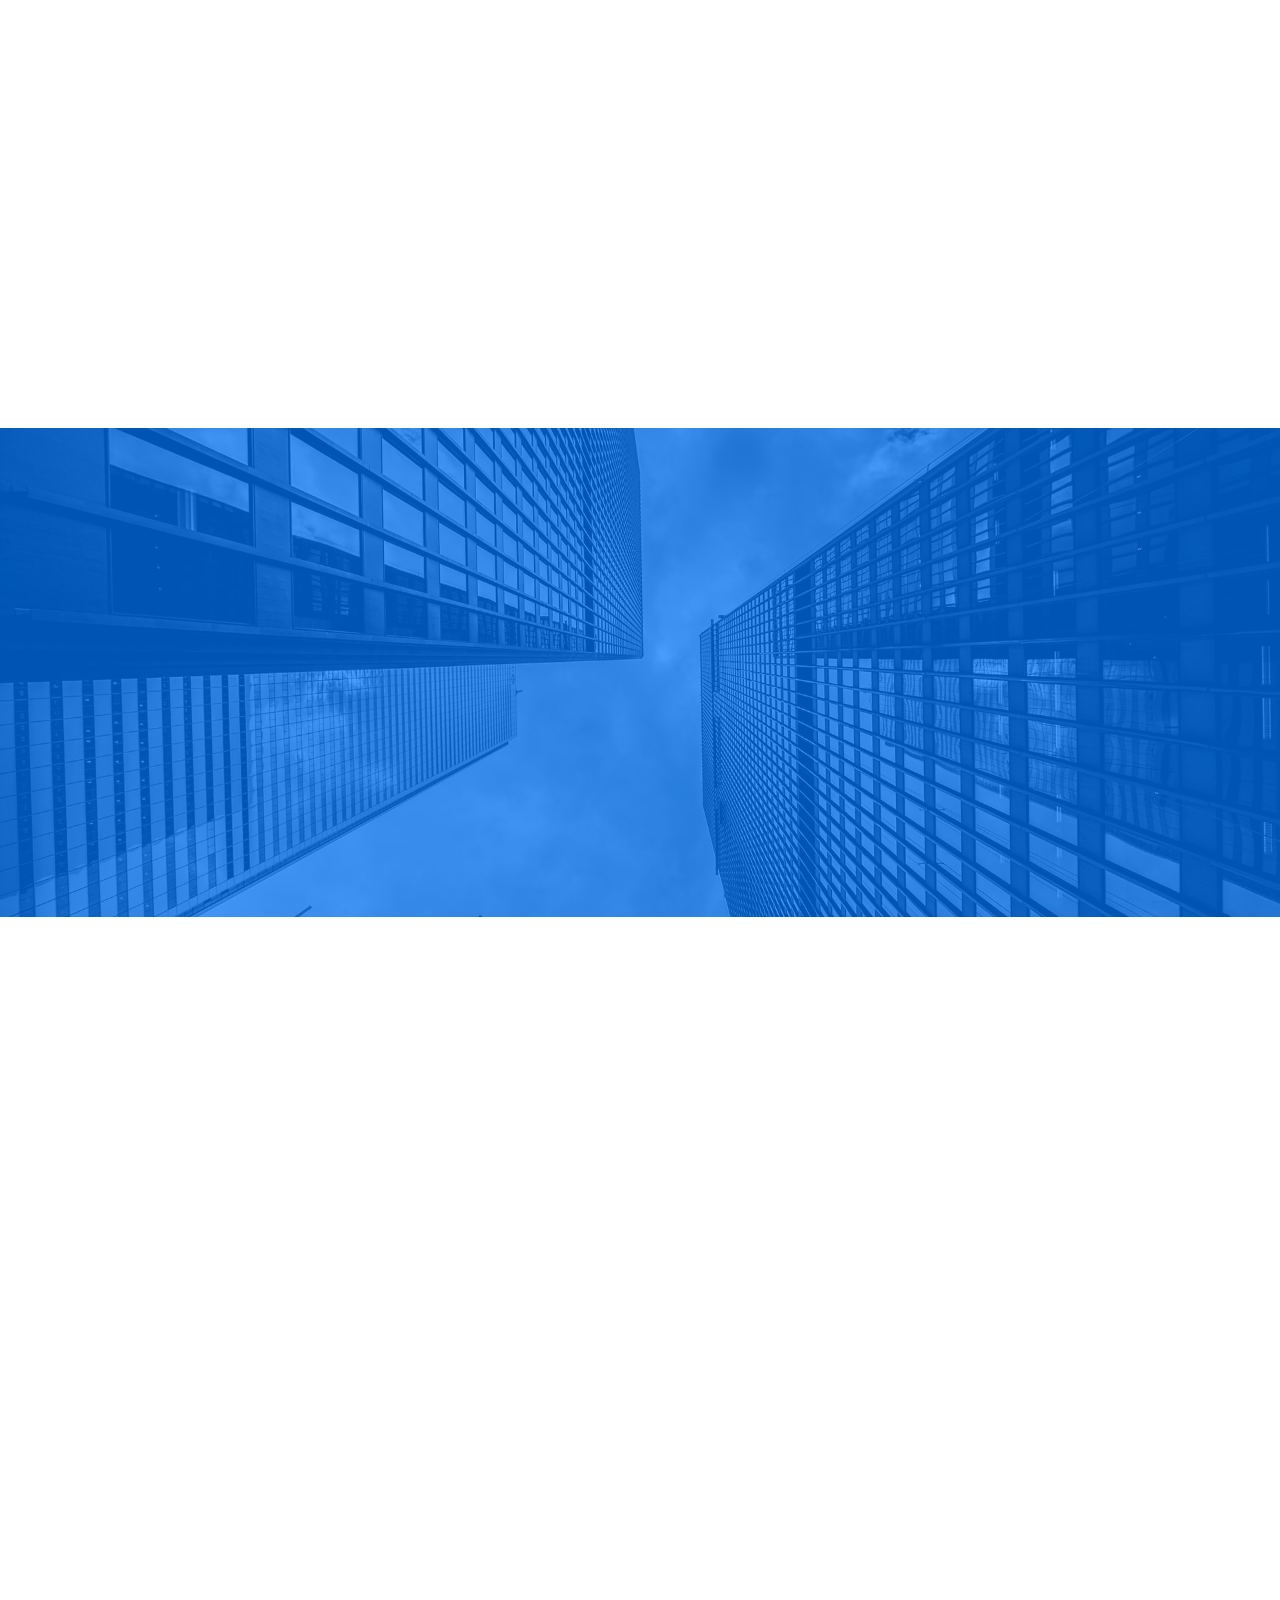
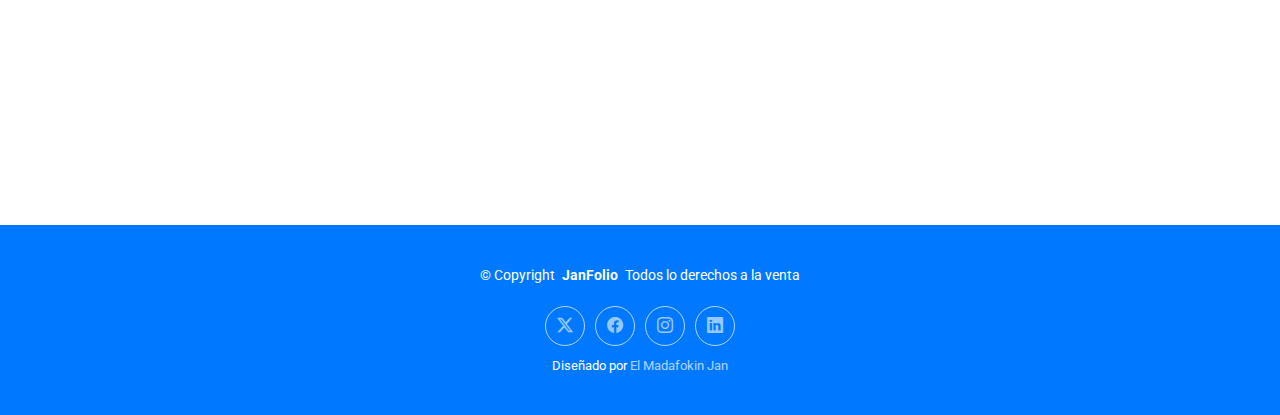
==== commit 9d4eefe1: "Porfolio Beta 1.0.1" ====
--- a/index.html
+++ b/index.html
@@ -44,16 +44,15 @@
       <a href="index.html" class="logo d-flex align-items-center">
         <!-- Uncomment the line below if you also wish to use an image logo -->
         <!-- <img src="assets/img/logo.png" alt=""> -->
-        <h1 class="sitename">DevFolio</h1>
+        <h1 class="sitename">Portfolio</h1>
       </a>
 
       <nav id="navmenu" class="navmenu">
         <ul>
-          <li><a href="#hero" class="active">Home<br></a></li>
-          <li><a href="#about">About</a></li>
-          <li><a href="#services">Services</a></li>
+          <li><a href="#hero" class="active">Inici<br></a></li>
+          <li><a href="#about">Sobre mi</a></li>
           <li><a href="#portfolio">Portfolio</a></li>
-          <li class="dropdown"><a href="#"><span>Dropdown</span> <i class="bi bi-chevron-down toggle-dropdown"></i></a>
+          <li class="dropdown"><a href="#"><span>+Web</span> <i class="bi bi-chevron-down toggle-dropdown"></i></a>
             <ul>
               <li><a href="#">Dropdown 1</a></li>
               <li class="dropdown"><a href="#"><span>Deep Dropdown</span> <i class="bi bi-chevron-down toggle-dropdown"></i></a>
@@ -70,7 +69,7 @@
               <li><a href="#">Dropdown 4</a></li>
             </ul>
           </li>
-          <li><a href="#contact">Contact</a></li>
+          <li><a href="#contact">Contacte</a></li>
         </ul>
         <i class="mobile-nav-toggle d-xl-none bi bi-list"></i>
       </nav>
@@ -87,7 +86,7 @@
 
       <div class="container d-flex flex-column align-items-center justify-content-center text-center" data-aos="fade-up" data-aos-delay="100">
         <h2>Jo soc Jan Vilaplana </h2>
-        <p><span class="typed" data-typed-items="Designer, Developer, Freelancer, Photographer"></span></p>
+        <p><span class="typed" data-typed-items="Friki, Programador, Videojugador"></span></p>
       </div>
 
     </section><!-- /Hero Section -->
@@ -102,7 +101,7 @@
 
             <div class="row justify-content-between gy-4">
               <div class="col-lg-5">
-                <img src="assets/img/profile-img.jpg" class="img-fluid" alt="">
+                <img src="assets/img/perfil.jpg" class="img-fluid" alt="">
               </div>
               <div class="col-lg-7 about-info">
                 <p><strong>Nombre: </strong> <span>Jan Vilaplana</span></p>
@@ -117,30 +116,30 @@
               <h5>Skills</h5>
 
               <div class="progress">
-                <span class="skill"><span>HTML</span> <i class="val">100%</i></span>
+                <span class="skill"><span>HTML</span> <i class="val">60%</i></span>
                 <div class="progress-bar-wrap">
-                  <div class="progress-bar" role="progressbar" aria-valuenow="100" aria-valuemin="0" aria-valuemax="100"></div>
+                  <div class="progress-bar" role="progressbar" aria-valuenow="60" aria-valuemin="0" aria-valuemax="100"></div>
                 </div>
               </div><!-- End Skills Item -->
 
               <div class="progress">
-                <span class="skill"><span>CSS</span> <i class="val">90%</i></span>
+                <span class="skill"><span>CSS</span> <i class="val">70%</i></span>
                 <div class="progress-bar-wrap">
-                  <div class="progress-bar" role="progressbar" aria-valuenow="90" aria-valuemin="0" aria-valuemax="100"></div>
+                  <div class="progress-bar" role="progressbar" aria-valuenow="70" aria-valuemin="0" aria-valuemax="100"></div>
                 </div>
               </div><!-- End Skills Item -->
 
               <div class="progress">
-                <span class="skill"><span>JavaScript</span> <i class="val">75%</i></span>
+                <span class="skill"><span>JavaScript</span> <i class="val">-30%</i></span>
                 <div class="progress-bar-wrap">
-                  <div class="progress-bar" role="progressbar" aria-valuenow="75" aria-valuemin="0" aria-valuemax="100"></div>
+                  <div class="progress-bar" role="progressbar" aria-valuenow="-30" aria-valuemin="0" aria-valuemax="100"></div>
                 </div>
               </div><!-- End Skills Item -->
 
               <div class="progress">
-                <span class="skill"><span>Photoshop</span> <i class="val">55%</i></span>
+                <span class="skill"><span>Photoshop</span> <i class="val">10%</i></span>
                 <div class="progress-bar-wrap">
-                  <div class="progress-bar" role="progressbar" aria-valuenow="55" aria-valuemin="0" aria-valuemax="100"></div>
+                  <div class="progress-bar" role="progressbar" aria-valuenow="10" aria-valuemin="0" aria-valuemax="100"></div>
                 </div>
               </div><!-- End Skills Item -->
 
@@ -149,22 +148,15 @@
 
           <div class="col-md-6">
             <div class="about-me">
-              <h4>About me</h4>
+              <h4>Sobre mi</h4>
               <p>
-                Curabitur non nulla sit amet nisl tempus convallis quis ac lectus. Curabitur arcu erat, accumsan id
-                imperdiet et, porttitor
-                at sem. Praesent sapien massa, convallis a pellentesque nec, egestas non nisi. Nulla
-                porttitor accumsan tincidunt.
+                Un videojugador apasionado por las cosas que hace, tomador de las peores decisiones de la historia.
               </p>
               <p>
-                Mauris blandit aliquet elit, eget tincidunt nibh pulvinar a. Vivamus suscipit tortor eget felis
-                porttitor volutpat. Vestibulum
-                ac diam sit amet quam vehicula elementum sed sit amet dui. porttitor at sem.
+                 Una persona imperativa que depende del motivo, piensa o no en lo que va a hacer o decidir, vago y muy poco trabajador (se hace lo que se puede).
               </p>
               <p>
-                Nulla porttitor accumsan tincidunt. Quisque velit nisi, pretium ut lacinia in, elementum id enim.
-                Nulla porttitor accumsan
-                tincidunt. Mauris blandit aliquet elit, eget tincidunt nibh pulvinar a.
+               Bastante fijo cuando se propone algo y gran dedicación a las cosas que me gustan.
               </p>
             </div>
           </div>
@@ -179,8 +171,8 @@
 
       <!-- Section Title -->
       <div class="container section-title" data-aos="fade-up">
-        <h2>Resume</h2>
-        <p>Necessitatibus eius consequatur ex aliquid fuga eum quidem sint consectetur velit</p>
+        <h2>Resumen</h2>
+        <p>Bueno en lo que me gusta, vago pero con un buen resultado.</p>
       </div><!-- End Section Title -->
 
       <div class="container">
@@ -188,162 +180,48 @@
         <div class="row">
 
           <div class="col-lg-6" data-aos="fade-up" data-aos-delay="100">
-            <h3 class="resume-title">Sumary</h3>
+            <h3 class="resume-title">Resumen</h3>
 
             <div class="resume-item pb-0">
-              <h4>Brandon Johnson</h4>
-              <p><em>Innovative and deadline-driven Graphic Designer with 3+ years of experience designing and developing user-centered digital/print marketing material from initial concept to final, polished deliverable.</em></p>
+              <h4>Jan Vilaplana Bages</h4>
+              <p><em>Programador sin experiencia, 2 años de estudio, bueno para los juegos, nada más, criado en España por españoles.</em></p>
               <ul>
-                <li>Portland par 127,Orlando, FL</li>
-                <li>(123) 456-7891</li>
-                <li>alice.barkley@example.com</li>
+                <li>Hospitalet de l'Infant, Tarragona, ESP</li>
+                <li>+34 621 28 85 27</li>
+                <li>janvilaplanabages@gmail.com</li>
               </ul>
             </div><!-- Edn Resume Item -->
 
-            <h3 class="resume-title">Education</h3>
+            <h3 class="resume-title">Educacio</h3>
             <div class="resume-item">
-              <h4>Master of Fine Arts &amp; Graphic Design</h4>
-              <h5>2015 - 2016</h5>
-              <p><em>Rochester Institute of Technology, Rochester, NY</em></p>
-              <p>Qui deserunt veniam. Et sed aliquam labore tempore sed quisquam iusto autem sit. Ea vero voluptatum qui ut dignissimos deleniti nerada porti sand markend</p>
+              <h4>FP de Informatica</h4>
+              <h5>2023 - 2025</h5>
+              <p><em>Instituto Ballester, Mont-Roig, ESP</em></p>
+              <p>Aquí es donde he estudiado Informática general donde me especializado en todos los tipos de sectores.</p>
             </div><!-- Edn Resume Item -->
 
+          </div>
+
+          <div class="col-lg-6" data-aos="fade-up" data-aos-delay="200">
+            <h3 class="resume-title">Experiencia Profesional</h3>
             <div class="resume-item">
-              <h4>Bachelor of Fine Arts &amp; Graphic Design</h4>
-              <h5>2010 - 2014</h5>
-              <p><em>Rochester Institute of Technology, Rochester, NY</em></p>
-              <p>Quia nobis sequi est occaecati aut. Repudiandae et iusto quae reiciendis et quis Eius vel ratione eius unde vitae rerum voluptates asperiores voluptatem Earum molestiae consequatur neque etlon sader mart dila</p>
-            </div><!-- Edn Resume Item -->
-
-          </div>
-
-          <div class="col-lg-6" data-aos="fade-up" data-aos-delay="200">
-            <h3 class="resume-title">Professional Experience</h3>
-            <div class="resume-item">
-              <h4>Senior graphic design specialist</h4>
-              <h5>2019 - Present</h5>
-              <p><em>Experion, New York, NY </em></p>
+              <h4>Camarero de Kebab</h4>
+              <h5>2024 - Present</h5>
+              <p><em>Hospitalet de l'Infant, Tarragona, ESP </em></p>
               <ul>
-                <li>Lead in the design, development, and implementation of the graphic, layout, and production communication materials</li>
-                <li>Delegate tasks to the 7 members of the design team and provide counsel on all aspects of the project. </li>
-                <li>Supervise the assessment of all graphic materials in order to ensure quality and accuracy of the design</li>
-                <li>Oversee the efficient use of production project budgets ranging from $2,000 - $25,000</li>
+                <li>Atender a guiris infumables que piden mas que comen.</li>
+                <li>Lavar platos como deporte principal (mi tarea favorita)</li>
+                <li>Almazenamiento de bebidas y limpiador de cucarachas</li>
+                <li>Cobrando una millonada de unos 100 - 200 semana.</li>
               </ul>
             </div><!-- Edn Resume Item -->
 
-            <div class="resume-item">
-              <h4>Graphic design specialist</h4>
-              <h5>2017 - 2018</h5>
-              <p><em>Stepping Stone Advertising, New York, NY</em></p>
-              <ul>
-                <li>Developed numerous marketing programs (logos, brochures,infographics, presentations, and advertisements).</li>
-                <li>Managed up to 5 projects or tasks at a given time while under pressure</li>
-                <li>Recommended and consulted with clients on the most appropriate graphic design</li>
-                <li>Created 4+ design presentations and proposals a month for clients and account managers</li>
-              </ul>
-            </div><!-- Edn Resume Item -->
-
           </div>
 
         </div>
 
       </div>
 
-    </section><!-- /Resume Section -->
-
-    <!-- Services Section -->
-    <section id="services" class="services section">
-
-      <!-- Section Title -->
-      <div class="container section-title" data-aos="fade-up">
-        <h2>Services</h2>
-        <p>Necessitatibus eius consequatur ex aliquid fuga eum quidem sint consectetur velit</p>
-      </div><!-- End Section Title -->
-
-      <div class="container">
-
-        <div class="row gy-4">
-
-          <div class="col-lg-4 col-md-6" data-aos="fade-up" data-aos-delay="100">
-            <div class="service-item  position-relative">
-              <div class="icon">
-                <i class="bi bi-activity"></i>
-              </div>
-              <a href="#" class="stretched-link">
-                <h3>Nesciunt Mete</h3>
-              </a>
-              <p>Provident nihil minus qui consequatur non omnis maiores. Eos accusantium minus dolores iure perferendis tempore et consequatur.</p>
-            </div>
-          </div><!-- End Service Item -->
-
-          <div class="col-lg-4 col-md-6" data-aos="fade-up" data-aos-delay="200">
-            <div class="service-item position-relative">
-              <div class="icon">
-                <i class="bi bi-broadcast"></i>
-              </div>
-              <a href="#" class="stretched-link">
-                <h3>Eosle Commodi</h3>
-              </a>
-              <p>Ut autem aut autem non a. Sint sint sit facilis nam iusto sint. Libero corrupti neque eum hic non ut nesciunt dolorem.</p>
-            </div>
-          </div><!-- End Service Item -->
-
-          <div class="col-lg-4 col-md-6" data-aos="fade-up" data-aos-delay="300">
-            <div class="service-item position-relative">
-              <div class="icon">
-                <i class="bi bi-easel"></i>
-              </div>
-              <a href="#" class="stretched-link">
-                <h3>Ledo Markt</h3>
-              </a>
-              <p>Ut excepturi voluptatem nisi sed. Quidem fuga consequatur. Minus ea aut. Vel qui id voluptas adipisci eos earum corrupti.</p>
-            </div>
-          </div><!-- End Service Item -->
-
-          <div class="col-lg-4 col-md-6" data-aos="fade-up" data-aos-delay="400">
-            <div class="service-item position-relative">
-              <div class="icon">
-                <i class="bi bi-bounding-box-circles"></i>
-              </div>
-              <a href="#" class="stretched-link">
-                <h3>Asperiores Commodit</h3>
-              </a>
-              <p>Non et temporibus minus omnis sed dolor esse consequatur. Cupiditate sed error ea fuga sit provident adipisci neque.</p>
-              <a href="#" class="stretched-link"></a>
-            </div>
-          </div><!-- End Service Item -->
-
-          <div class="col-lg-4 col-md-6" data-aos="fade-up" data-aos-delay="500">
-            <div class="service-item position-relative">
-              <div class="icon">
-                <i class="bi bi-calendar4-week"></i>
-              </div>
-              <a href="#" class="stretched-link">
-                <h3>Velit Doloremque</h3>
-              </a>
-              <p>Cumque et suscipit saepe. Est maiores autem enim facilis ut aut ipsam corporis aut. Sed animi at autem alias eius labore.</p>
-              <a href="#" class="stretched-link"></a>
-            </div>
-          </div><!-- End Service Item -->
-
-          <div class="col-lg-4 col-md-6" data-aos="fade-up" data-aos-delay="600">
-            <div class="service-item position-relative">
-              <div class="icon">
-                <i class="bi bi-chat-square-text"></i>
-              </div>
-              <a href="#" class="stretched-link">
-                <h3>Dolori Architecto</h3>
-              </a>
-              <p>Hic molestias ea quibusdam eos. Fugiat enim doloremque aut neque non et debitis iure. Corrupti recusandae ducimus enim.</p>
-              <a href="#" class="stretched-link"></a>
-            </div>
-          </div><!-- End Service Item -->
-
-        </div>
-
-      </div>
-
-    </section><!-- /Services Section -->
 
     <!-- Stats Section -->
     <section id="stats" class="stats section accent-background">
@@ -799,8 +677,8 @@
               <div class="info-item d-flex align-items-center">
                 <i class="bi bi-geo-alt flex-shrink-0"></i>
                 <div>
-                  <h3>Address</h3>
-                  <p>A108 Adam Street, New York, NY 535022</p>
+                  <h3>Addressa</h3>
+                  <p>Kebab Brothers, Hospitalet de l'Infant, Plaza Catalunya.</p>
                 </div>
               </div>
             </div><!-- End Info Item -->
@@ -809,8 +687,8 @@
               <div class="info-item d-flex align-items-center">
                 <i class="bi bi-telephone flex-shrink-0"></i>
                 <div>
-                  <h3>Call Us</h3>
-                  <p>+1 5589 55488 55</p>
+                  <h3>Llamanos</h3>
+                  <p>+34 654 87 39 28</p>
                 </div>
               </div>
             </div><!-- End Info Item -->
@@ -819,8 +697,8 @@
               <div class="info-item d-flex align-items-center">
                 <i class="bi bi-envelope flex-shrink-0"></i>
                 <div>
-                  <h3>Email Us</h3>
-                  <p>info@example.com</p>
+                  <h3>Mi Email</h3>
+                  <p>infojan@gmail.com</p>
                 </div>
               </div>
             </div><!-- End Info Item -->
@@ -848,11 +726,11 @@
             </div>
 
             <div class="col-md-12 text-center">
-              <div class="loading">Loading</div>
+              <div class="loading">Cargando</div>
               <div class="error-message"></div>
-              <div class="sent-message">Your message has been sent. Thank you!</div>
-
-              <button type="submit">Send Message</button>
+              <div class="sent-message">Tu mensaje se a enviado. Gracias!</div>
+
+              <button type="submit">Enviar mensaje</button>
             </div>
 
           </div>
@@ -868,7 +746,7 @@
 
     <div class="container">
       <div class="copyright text-center ">
-        <p>© <span>Copyright</span> <strong class="px-1 sitename">DevFolio</strong> <span>All Rights Reserved</span></p>
+        <p>© <span>Copyright</span> <strong class="px-1 sitename">JanFolio</strong> <span>Todos lo derechos a la venta</span></p>
       </div>
       <div class="social-links d-flex justify-content-center">
         <a href=""><i class="bi bi-twitter-x"></i></a>
@@ -881,7 +759,7 @@
         <!-- You can delete the links only if you've purchased the pro version. -->
         <!-- Licensing information: https://bootstrapmade.com/license/ -->
         <!-- Purchase the pro version with working PHP/AJAX contact form: [buy-url] -->
-        Designed by <a href="https://bootstrapmade.com/">BootstrapMade</a>
+        Diseñado por <a href="https://bootstrapmade.com/">El Madafokin Jan</a>
       </div>
     </div>
 
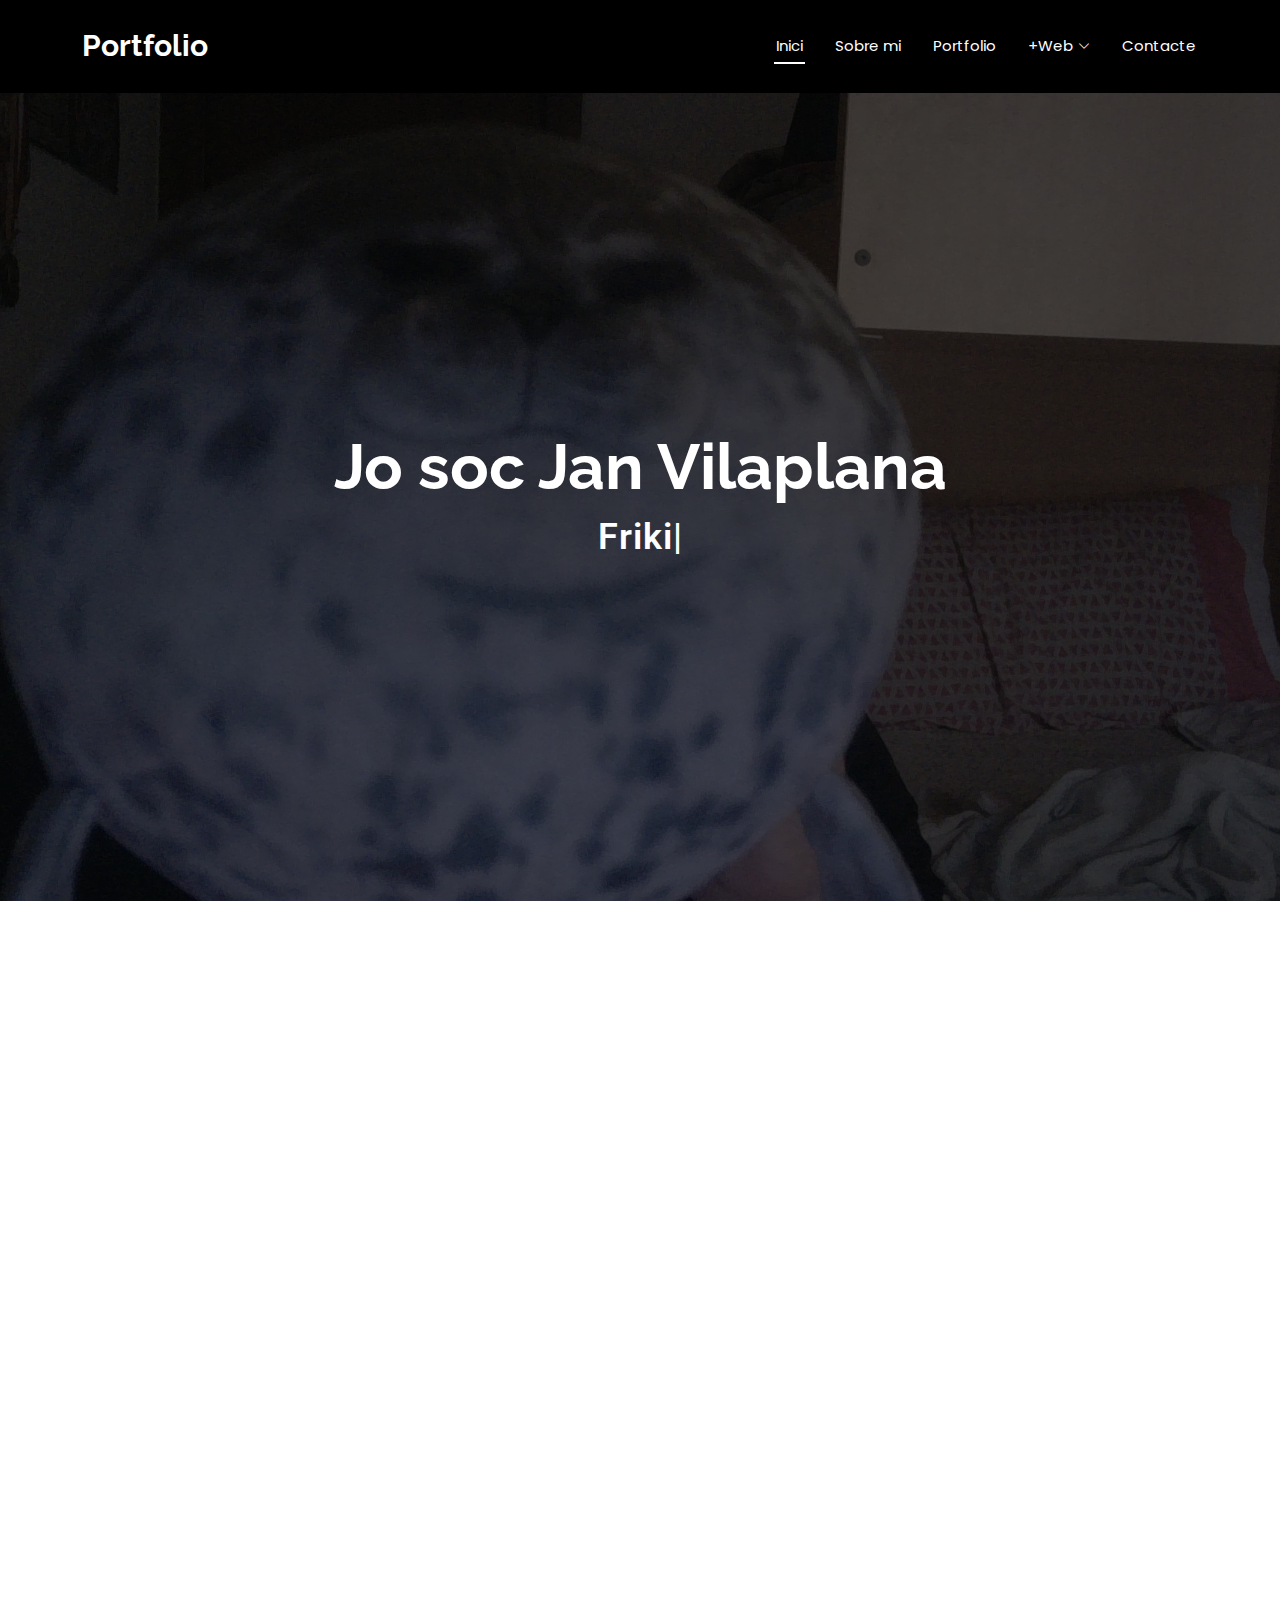
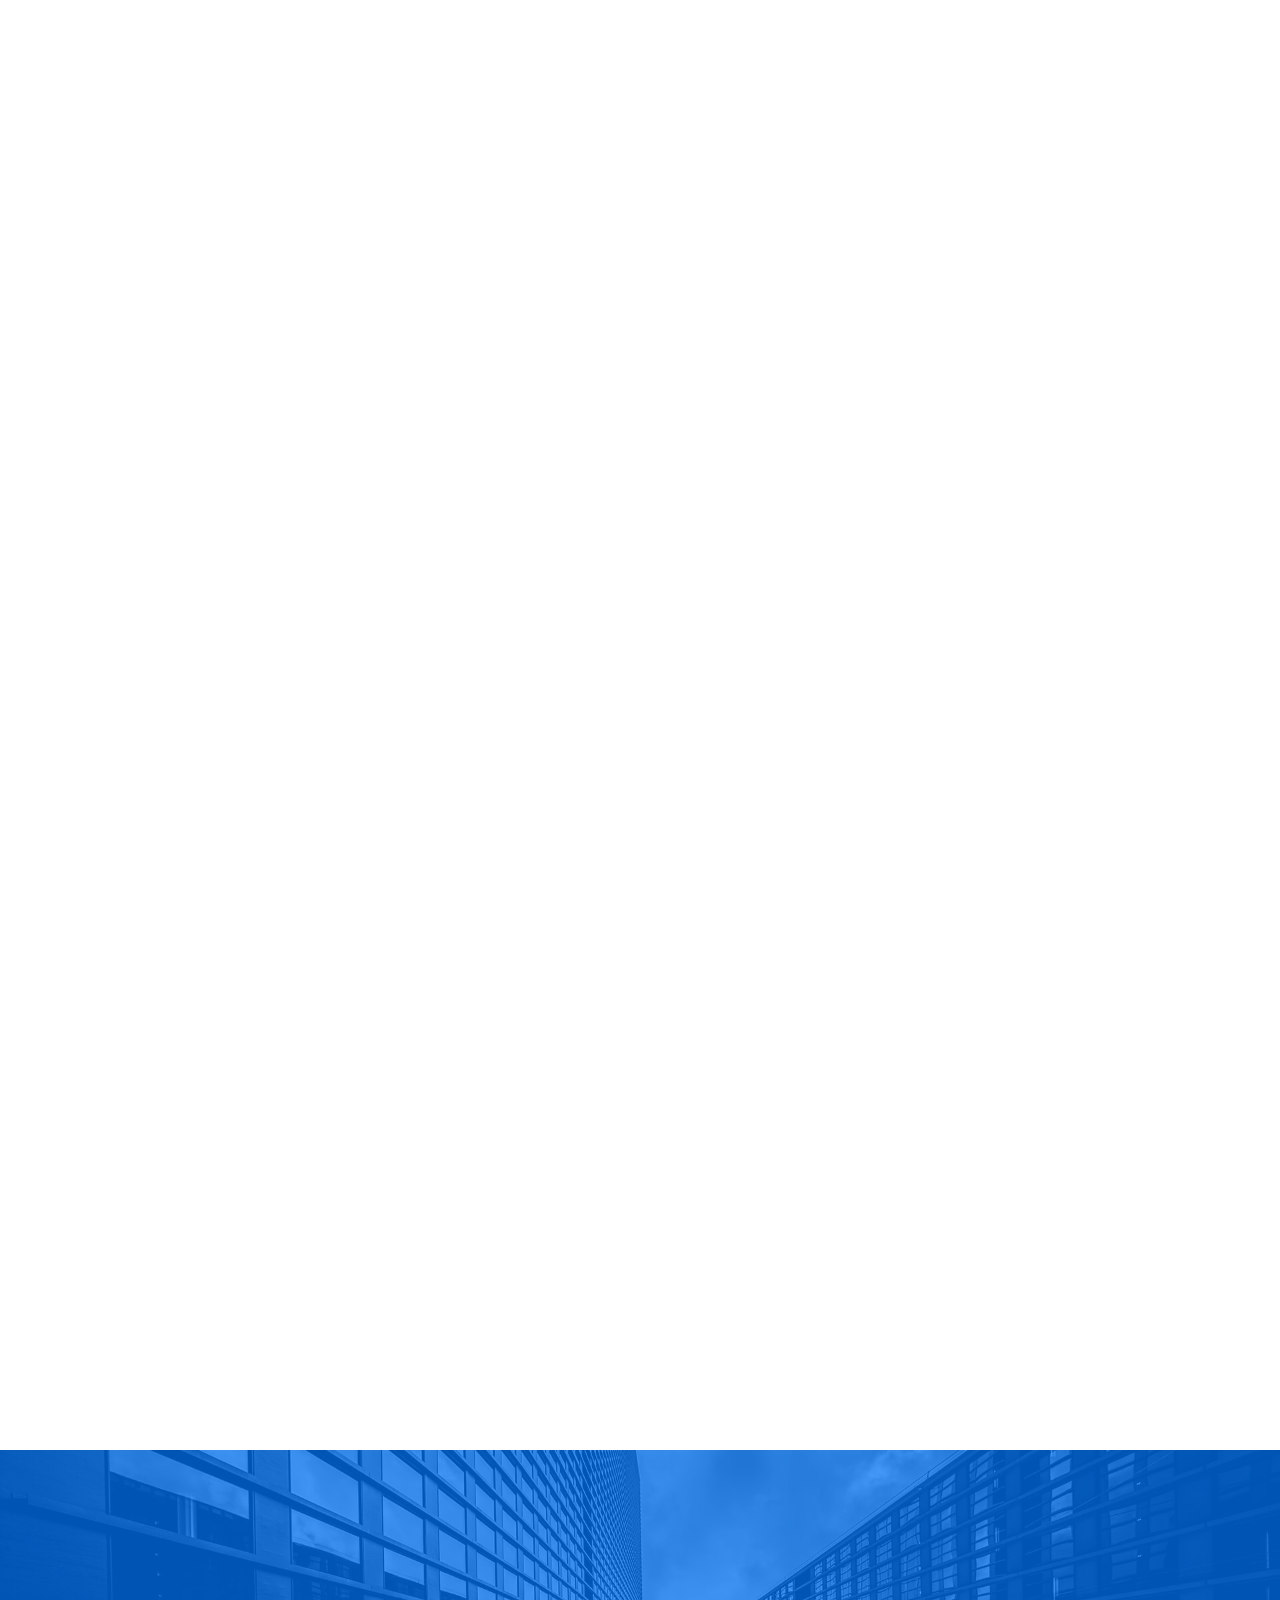
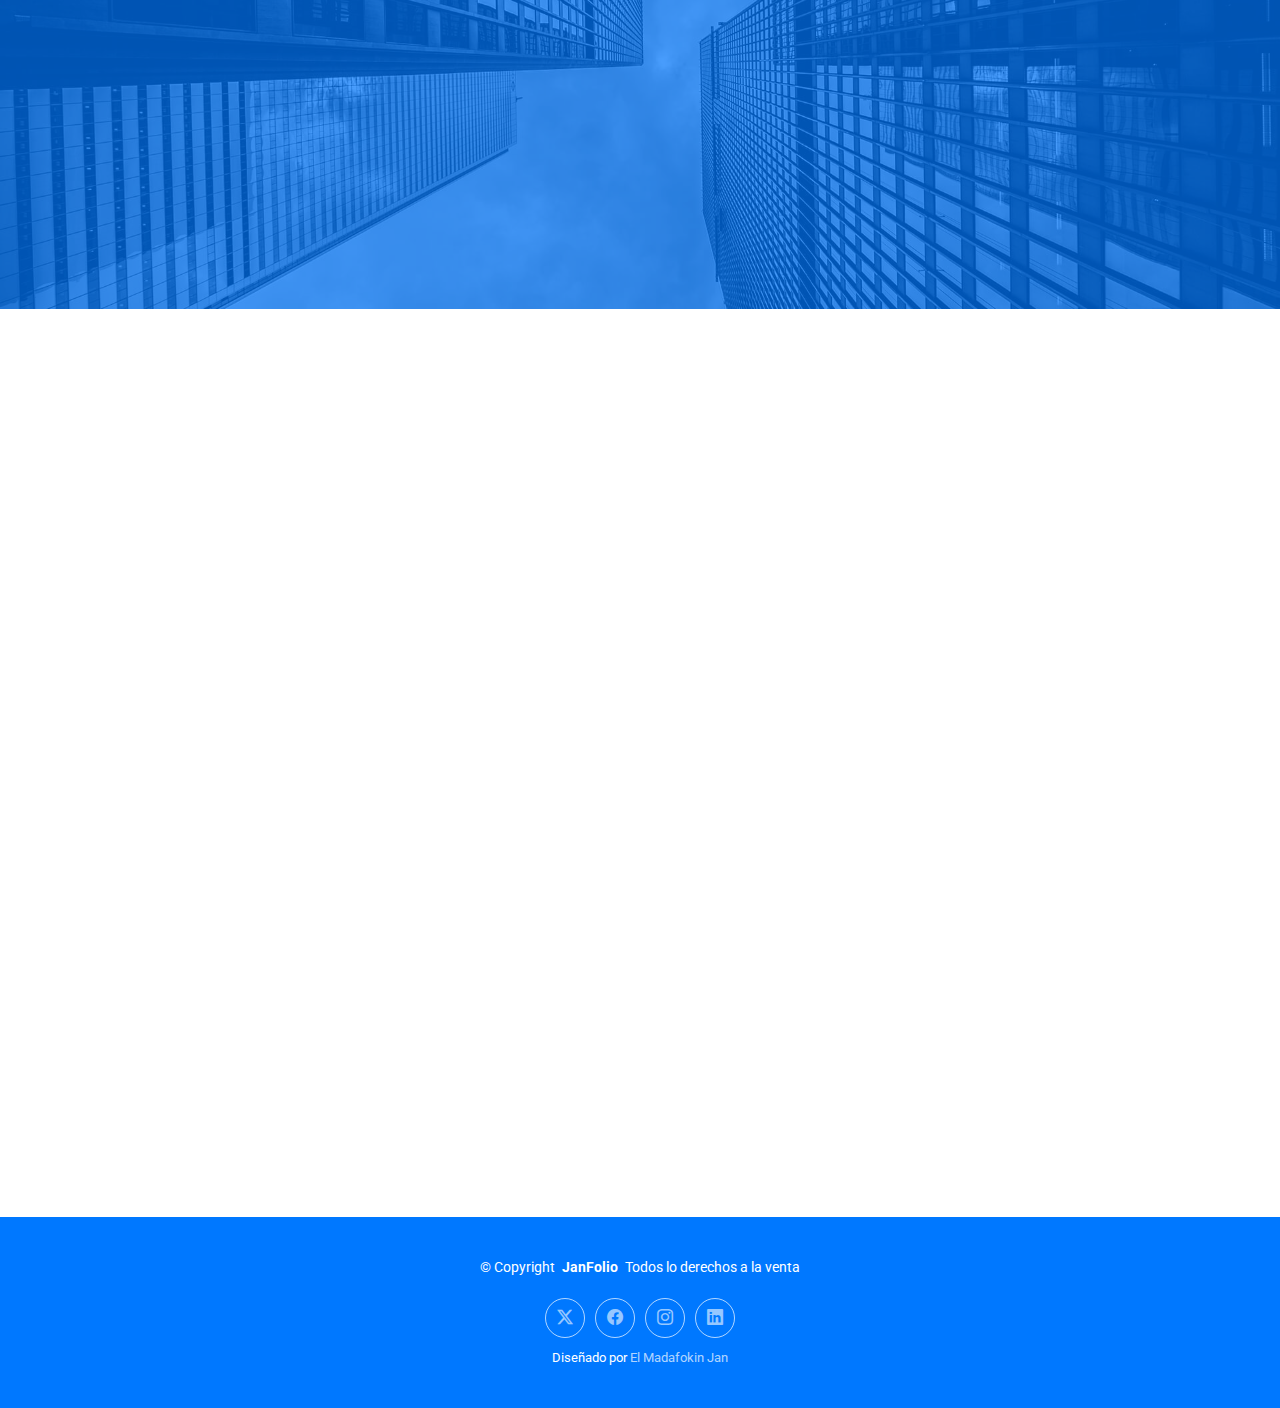
==== commit 3339a613: "Beta semifinal 1.0.5" ====
--- a/index.html
+++ b/index.html
@@ -234,29 +234,29 @@
 
           <div class="col-lg-3 col-md-6">
             <div class="stats-item text-center w-100 h-100">
-              <span data-purecounter-start="0" data-purecounter-end="232" data-purecounter-duration="0" class="purecounter">232</span>
-              <p>Clients</p>
+              <span data-purecounter-start="0" data-purecounter-end="3" data-purecounter-duration="0" class="purecounter">3</span>
+              <p>Clientes</p>
             </div>
           </div><!-- End Stats Item -->
 
           <div class="col-lg-3 col-md-6">
             <div class="stats-item text-center w-100 h-100">
-              <span data-purecounter-start="0" data-purecounter-end="521" data-purecounter-duration="0" class="purecounter">521</span>
-              <p>Projects</p>
+              <span data-purecounter-start="0" data-purecounter-end="5" data-purecounter-duration="0" class="purecounter">5</span>
+              <p>Projectes</p>
             </div>
           </div><!-- End Stats Item -->
 
           <div class="col-lg-3 col-md-6">
             <div class="stats-item text-center w-100 h-100">
-              <span data-purecounter-start="0" data-purecounter-end="1453" data-purecounter-duration="0" class="purecounter">1453</span>
-              <p>Hours Of Support</p>
+              <span data-purecounter-start="0" data-purecounter-end="600" data-purecounter-duration="0" class="purecounter">600</span>
+              <p>Hours Main Suport</p>
             </div>
           </div><!-- End Stats Item -->
 
           <div class="col-lg-3 col-md-6">
             <div class="stats-item text-center w-100 h-100">
-              <span data-purecounter-start="0" data-purecounter-end="32" data-purecounter-duration="0" class="purecounter">32</span>
-              <p>Awards</p>
+              <span data-purecounter-start="0" data-purecounter-end="34" data-purecounter-duration="0" class="purecounter">34</span>
+              <p>Platinos</p>
             </div>
           </div><!-- End Stats Item -->
 
@@ -422,8 +422,8 @@
 
       <!-- Section Title -->
       <div class="container section-title" data-aos="fade-up">
-        <h2>Pricing</h2>
-        <p>Necessitatibus eius consequatur ex aliquid fuga eum quidem sint consectetur velit</p>
+        <h2>Precios</h2>
+        <p>Si necesitabas consultar mis precios aqui los tienes.</p>
       </div><!-- End Section Title -->
 
       <div class="container" data-aos="fade-up" data-aos-delay="100">
@@ -432,43 +432,43 @@
 
           <div class="col-lg-6">
             <div class="pricing-item d-flex justify-content-between">
-              <h3>Portrait Photography</h3>
-              <h4>$160.00</h4>
+              <h3>Agregarme a discord</h3>
+              <h4>10.00€</h4>
             </div>
           </div><!-- End Pricing Item -->
 
           <div class="col-lg-6">
             <div class="pricing-item d-flex justify-content-between">
-              <h3>Fashion Photography</h3>
-              <h4>$300.00</h4>
+              <h3>Un abrazo</h3>
+              <h4>Un bollicao y monster</h4>
             </div>
           </div><!-- End Pricing Item -->
 
           <div class="col-lg-6">
             <div class="pricing-item d-flex justify-content-between">
-              <h3>Sports Photography</h3>
-              <h4>$200.00</h4>
+              <h3>Partida de LoL conmigo</h3>
+              <h4>1000.00€</h4>
             </div>
           </div><!-- End Pricing Item -->
 
           <div class="col-lg-6">
             <div class="pricing-item d-flex justify-content-between">
-              <h3>Still Life Photography</h3>
-              <h4>$120.00</h4>
+              <h3>Voltereta</h3>
+              <h4>100.00€</h4>
             </div>
           </div><!-- End Pricing Item -->
 
           <div class="col-lg-6">
             <div class="pricing-item d-flex justify-content-between">
-              <h3>Wedding Photography</h3>
-              <h4>$500.00</h4>
+              <h3>Abrirme Onlyfans</h3>
+              <h4>10000.00€</h4>
             </div>
           </div><!-- End Pricing Item -->
 
           <div class="col-lg-6">
             <div class="pricing-item d-flex justify-content-between">
-              <h3>Photojournalism</h3>
-              <h4>$200.00</h4>
+              <h3>Un aplauso</h3>
+              <h4>200.00€</h4>
             </div>
           </div><!-- End Pricing Item -->
 
@@ -477,74 +477,6 @@
       </div>
 
     </section><!-- /Pricing Section -->
-
-    <!-- Faq Section -->
-    <section id="faq" class="faq section">
-
-      <div class="container">
-
-        <div class="row gy-4">
-
-          <div class="col-lg-4" data-aos="fade-up" data-aos-delay="100">
-            <div class="content px-xl-5">
-              <h3><span>Frequently Asked </span><strong>Questions</strong></h3>
-              <p>
-                Lorem ipsum dolor sit amet, consectetur adipiscing elit, sed do eiusmod tempor incididunt ut labore et dolore magna aliqua. Duis aute irure dolor in reprehenderit
-              </p>
-            </div>
-          </div>
-
-          <div class="col-lg-8" data-aos="fade-up" data-aos-delay="200">
-
-            <div class="faq-container">
-              <div class="faq-item faq-active">
-                <h3><span class="num">1.</span> <span>Non consectetur a erat nam at lectus urna duis?</span></h3>
-                <div class="faq-content">
-                  <p>Feugiat pretium nibh ipsum consequat. Tempus iaculis urna id volutpat lacus laoreet non curabitur gravida. Venenatis lectus magna fringilla urna porttitor rhoncus dolor purus non.</p>
-                </div>
-                <i class="faq-toggle bi bi-chevron-right"></i>
-              </div><!-- End Faq item-->
-
-              <div class="faq-item">
-                <h3><span class="num">2.</span> <span>Feugiat scelerisque varius morbi enim nunc faucibus a pellentesque?</span></h3>
-                <div class="faq-content">
-                  <p>Dolor sit amet consectetur adipiscing elit pellentesque habitant morbi. Id interdum velit laoreet id donec ultrices. Fringilla phasellus faucibus scelerisque eleifend donec pretium. Est pellentesque elit ullamcorper dignissim. Mauris ultrices eros in cursus turpis massa tincidunt dui.</p>
-                </div>
-                <i class="faq-toggle bi bi-chevron-right"></i>
-              </div><!-- End Faq item-->
-
-              <div class="faq-item">
-                <h3><span class="num">3.</span> <span>Dolor sit amet consectetur adipiscing elit pellentesque?</span></h3>
-                <div class="faq-content">
-                  <p>Eleifend mi in nulla posuere sollicitudin aliquam ultrices sagittis orci. Faucibus pulvinar elementum integer enim. Sem nulla pharetra diam sit amet nisl suscipit. Rutrum tellus pellentesque eu tincidunt. Lectus urna duis convallis convallis tellus. Urna molestie at elementum eu facilisis sed odio morbi quis</p>
-                </div>
-                <i class="faq-toggle bi bi-chevron-right"></i>
-              </div><!-- End Faq item-->
-
-              <div class="faq-item">
-                <h3><span class="num">4.</span> <span>Ac odio tempor orci dapibus. Aliquam eleifend mi in nulla?</span></h3>
-                <div class="faq-content">
-                  <p>Dolor sit amet consectetur adipiscing elit pellentesque habitant morbi. Id interdum velit laoreet id donec ultrices. Fringilla phasellus faucibus scelerisque eleifend donec pretium. Est pellentesque elit ullamcorper dignissim. Mauris ultrices eros in cursus turpis massa tincidunt dui.</p>
-                </div>
-                <i class="faq-toggle bi bi-chevron-right"></i>
-              </div><!-- End Faq item-->
-
-              <div class="faq-item">
-                <h3><span class="num">5.</span> <span>Tempus quam pellentesque nec nam aliquam sem et tortor consequat?</span></h3>
-                <div class="faq-content">
-                  <p>Molestie a iaculis at erat pellentesque adipiscing commodo. Dignissim suspendisse in est ante in. Nunc vel risus commodo viverra maecenas accumsan. Sit amet nisl suscipit adipiscing bibendum est. Purus gravida quis blandit turpis cursus in</p>
-                </div>
-                <i class="faq-toggle bi bi-chevron-right"></i>
-              </div><!-- End Faq item-->
-
-            </div>
-
-          </div>
-        </div>
-
-      </div>
-
-    </section><!-- /Faq Section -->
 
     <!-- Testimonials Section -->
     <section id="testimonials" class="testimonials section accent-background">
@@ -573,15 +505,15 @@
 
             <div class="swiper-slide">
               <div class="testimonial-item">
-                <img src="assets/img/testimonials/testimonials-1.jpg" class="testimonial-img" alt="">
-                <h3>Saul Goodman</h3>
-                <h4>Ceo &amp; Founder</h4>
+                <img src="assets/img/testimonials/pastor.jpeg" class="testimonial-img" alt="">
+                <h3>Enrique Pastor</h3>
+                <h4>Ceo y Fundador</h4>
                 <div class="stars">
                   <i class="bi bi-star-fill"></i><i class="bi bi-star-fill"></i><i class="bi bi-star-fill"></i><i class="bi bi-star-fill"></i><i class="bi bi-star-fill"></i>
                 </div>
                 <p>
                   <i class="bi bi-quote quote-icon-left"></i>
-                  <span>Proin iaculis purus consequat sem cure digni ssim donec porttitora entum suscipit rhoncus. Accusantium quam, ultricies eget id, aliquam eget nibh et. Maecen aliquam, risus at semper.</span>
+                  <span>Todo un profesional, que buen trabajo que hace.</span>
                   <i class="bi bi-quote quote-icon-right"></i>
                 </p>
               </div>
@@ -589,15 +521,15 @@
 
             <div class="swiper-slide">
               <div class="testimonial-item">
-                <img src="assets/img/testimonials/testimonials-2.jpg" class="testimonial-img" alt="">
-                <h3>Sara Wilsson</h3>
-                <h4>Designer</h4>
+                <img src="assets/img/testimonials/eminem.jpeg" class="testimonial-img" alt="">
+                <h3>Eminem</h3>
+                <h4>Diseñador </h4>
                 <div class="stars">
                   <i class="bi bi-star-fill"></i><i class="bi bi-star-fill"></i><i class="bi bi-star-fill"></i><i class="bi bi-star-fill"></i><i class="bi bi-star-fill"></i>
                 </div>
                 <p>
                   <i class="bi bi-quote quote-icon-left"></i>
-                  <span>Export tempor illum tamen malis malis eram quae irure esse labore quem cillum quid cillum eram malis quorum velit fore eram velit sunt aliqua noster fugiat irure amet legam anim culpa.</span>
+                  <span>Termina rapido y eficaz su trabajo, una calidad estupenda.</span>
                   <i class="bi bi-quote quote-icon-right"></i>
                 </p>
               </div>
@@ -605,15 +537,15 @@
 
             <div class="swiper-slide">
               <div class="testimonial-item">
-                <img src="assets/img/testimonials/testimonials-3.jpg" class="testimonial-img" alt="">
-                <h3>Jena Karlis</h3>
-                <h4>Store Owner</h4>
+                <img src="assets/img/testimonials/sorrylag.jpeg" class="testimonial-img" alt="">
+                <h3>Sorrylag</h3>
+                <h4>Dueño de tienda</h4>
                 <div class="stars">
                   <i class="bi bi-star-fill"></i><i class="bi bi-star-fill"></i><i class="bi bi-star-fill"></i><i class="bi bi-star-fill"></i><i class="bi bi-star-fill"></i>
                 </div>
                 <p>
                   <i class="bi bi-quote quote-icon-left"></i>
-                  <span>Enim nisi quem export duis labore cillum quae magna enim sint quorum nulla quem veniam duis minim tempor labore quem eram duis noster aute amet eram fore quis sint minim.</span>
+                  <span>Salvo la tienda de los malechores de los clanes chinos de Barcelona, gracias a el tengo trabajo.</span>
                   <i class="bi bi-quote quote-icon-right"></i>
                 </p>
               </div>
@@ -621,15 +553,15 @@
 
             <div class="swiper-slide">
               <div class="testimonial-item">
-                <img src="assets/img/testimonials/testimonials-4.jpg" class="testimonial-img" alt="">
-                <h3>Matt Brandon</h3>
-                <h4>Freelancer</h4>
+                <img src="assets/img/testimonials/melon musk.jpeg" class="testimonial-img" alt="">
+                <h3>Melon Musk</h3>
+                <h4>Persona de libre dedicación</h4>
                 <div class="stars">
                   <i class="bi bi-star-fill"></i><i class="bi bi-star-fill"></i><i class="bi bi-star-fill"></i><i class="bi bi-star-fill"></i><i class="bi bi-star-fill"></i>
                 </div>
                 <p>
                   <i class="bi bi-quote quote-icon-left"></i>
-                  <span>Fugiat enim eram quae cillum dolore dolor amet nulla culpa multos export minim fugiat minim velit minim dolor enim duis veniam ipsum anim magna sunt elit fore quem dolore labore illum veniam.</span>
+                  <span>Me ayudo mucho en mi vida, me acojio en su casa con 0 interes, es una maravilla.</span>
                   <i class="bi bi-quote quote-icon-right"></i>
                 </p>
               </div>
@@ -637,15 +569,15 @@
 
             <div class="swiper-slide">
               <div class="testimonial-item">
-                <img src="assets/img/testimonials/testimonials-5.jpg" class="testimonial-img" alt="">
-                <h3>John Larson</h3>
-                <h4>Entrepreneur</h4>
+                <img src="assets/img/testimonials/miki.jpeg" class="testimonial-img" alt="">
+                <h3>ElMiki 97</h3>
+                <h4>Emprendedor</h4>
                 <div class="stars">
                   <i class="bi bi-star-fill"></i><i class="bi bi-star-fill"></i><i class="bi bi-star-fill"></i><i class="bi bi-star-fill"></i><i class="bi bi-star-fill"></i>
                 </div>
                 <p>
                   <i class="bi bi-quote quote-icon-left"></i>
-                  <span>Quis quorum aliqua sint quem legam fore sunt eram irure aliqua veniam tempor noster veniam enim culpa labore duis sunt culpa nulla illum cillum fugiat legam esse veniam culpa fore nisi cillum quid.</span>
+                  <span>Me ayudo para emprender en mi canal de youtube y actualmente me he mudado a Andorra para evadir impuestos.</span>
                   <i class="bi bi-quote quote-icon-right"></i>
                 </p>
               </div>
@@ -664,8 +596,9 @@
 
       <!-- Section Title -->
       <div class="container section-title" data-aos="fade-up">
-        <h2>Contact</h2>
-        <p>Necessitatibus eius consequatur ex aliquid fuga eum quidem sint consectetur velit</p>
+        <h2>Contacto</h2>
+        <h>Si necesitas soporte o alguna preguta use este apartado.</h>
+        <p</p>
       </div><!-- End Section Title -->
 
       <div class="container" data-aos="fade-up" data-aos-delay="100">
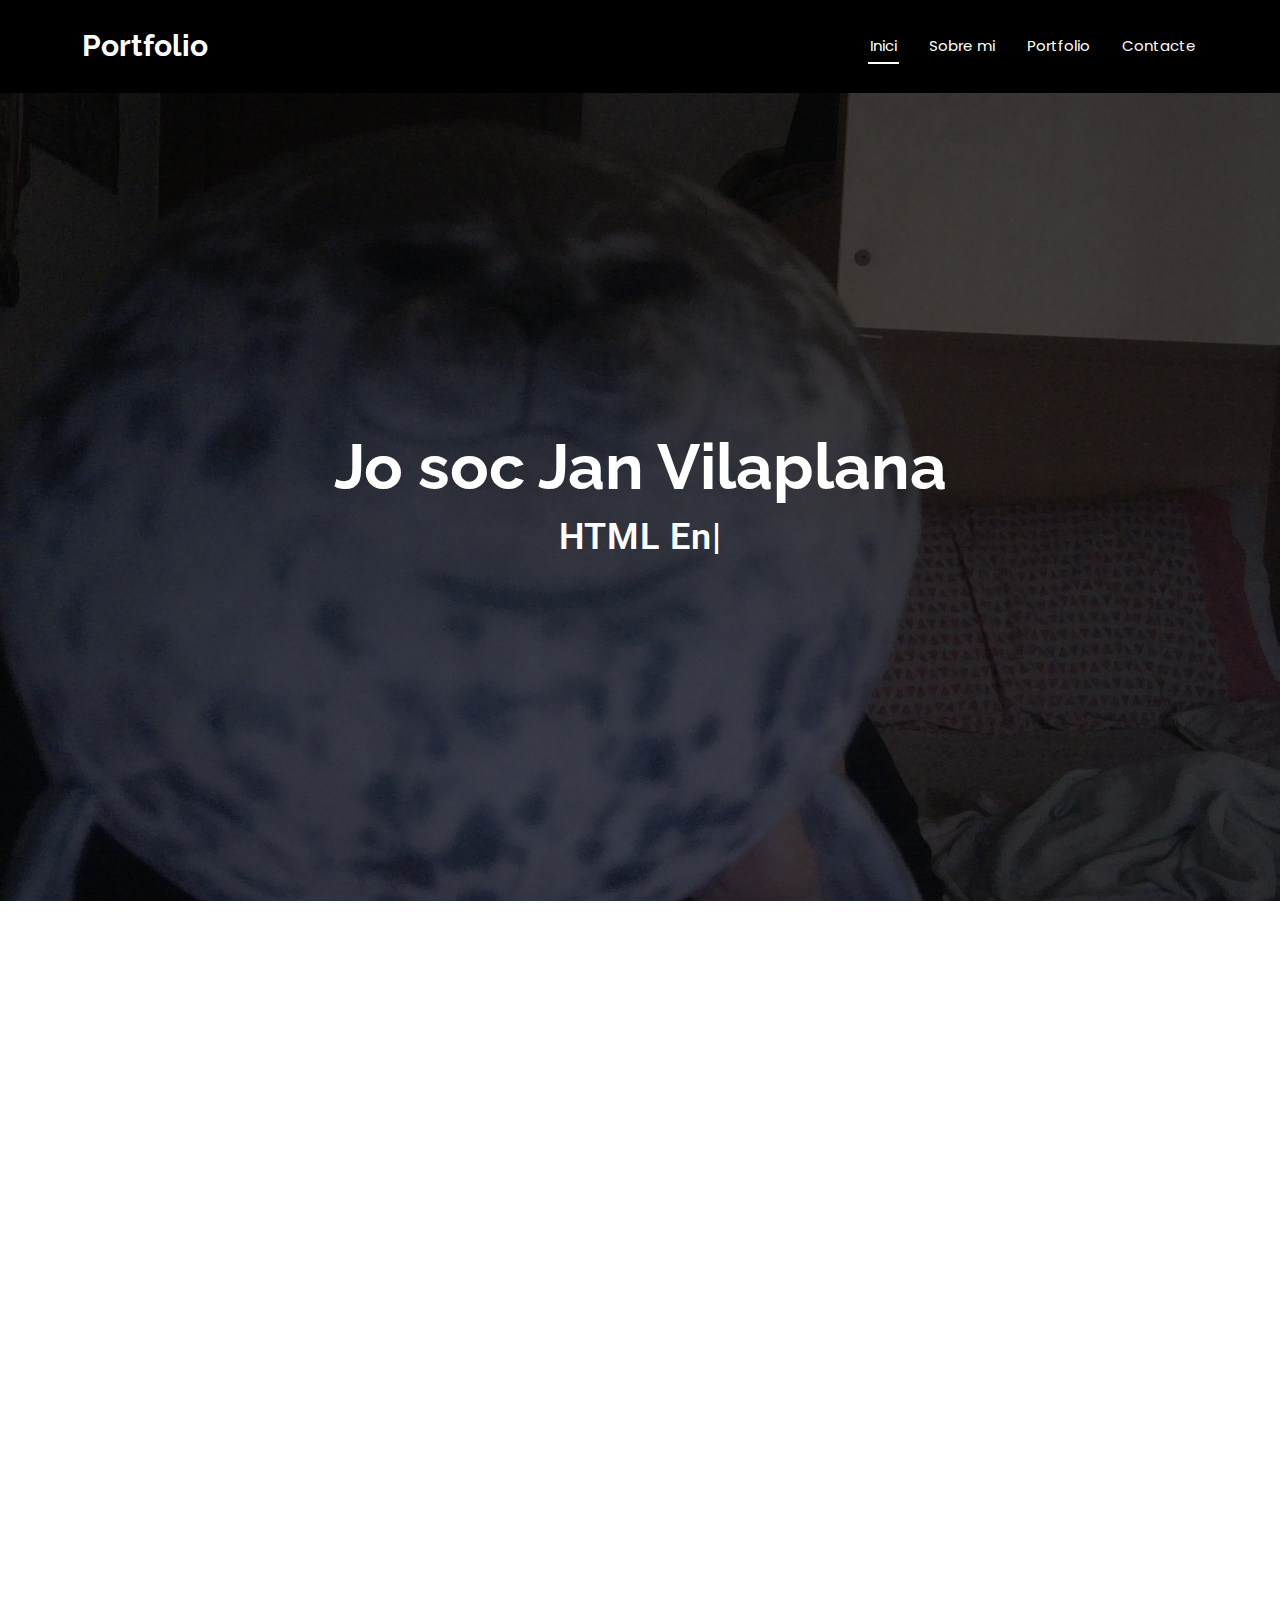
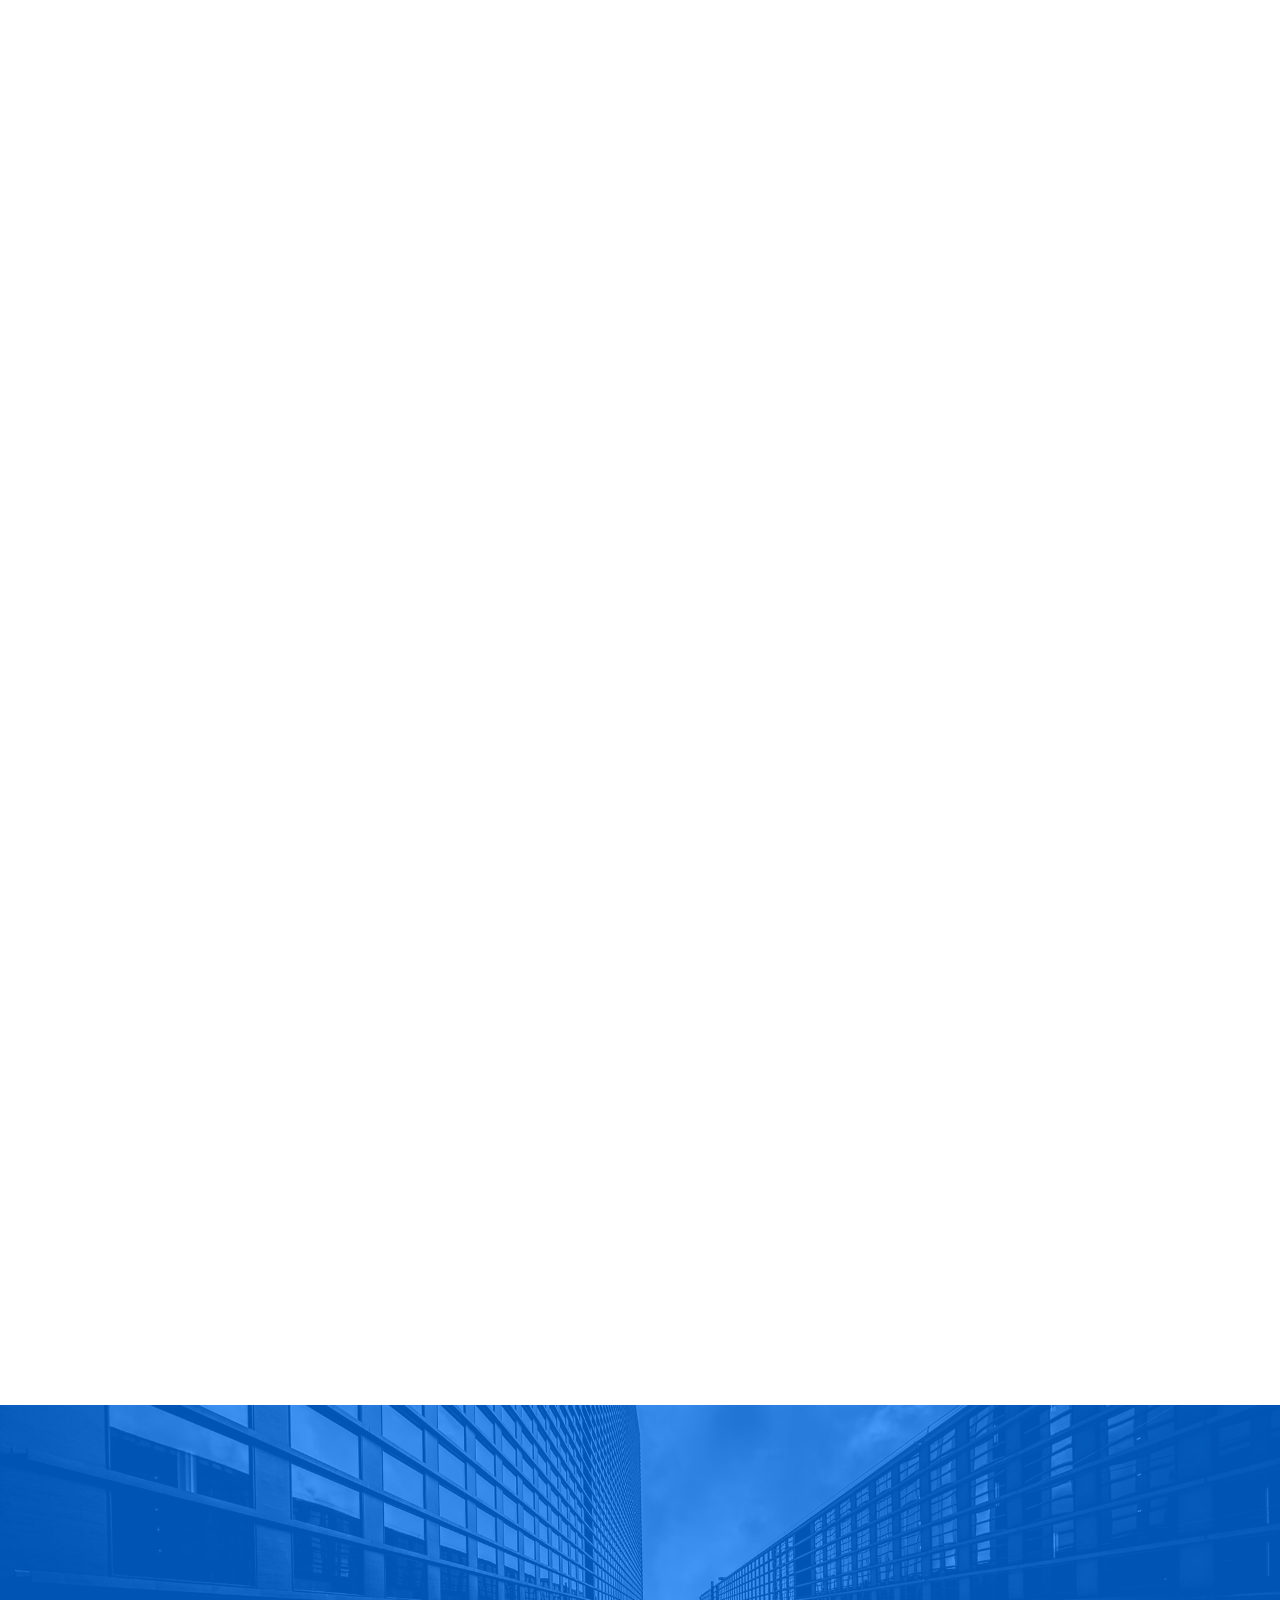
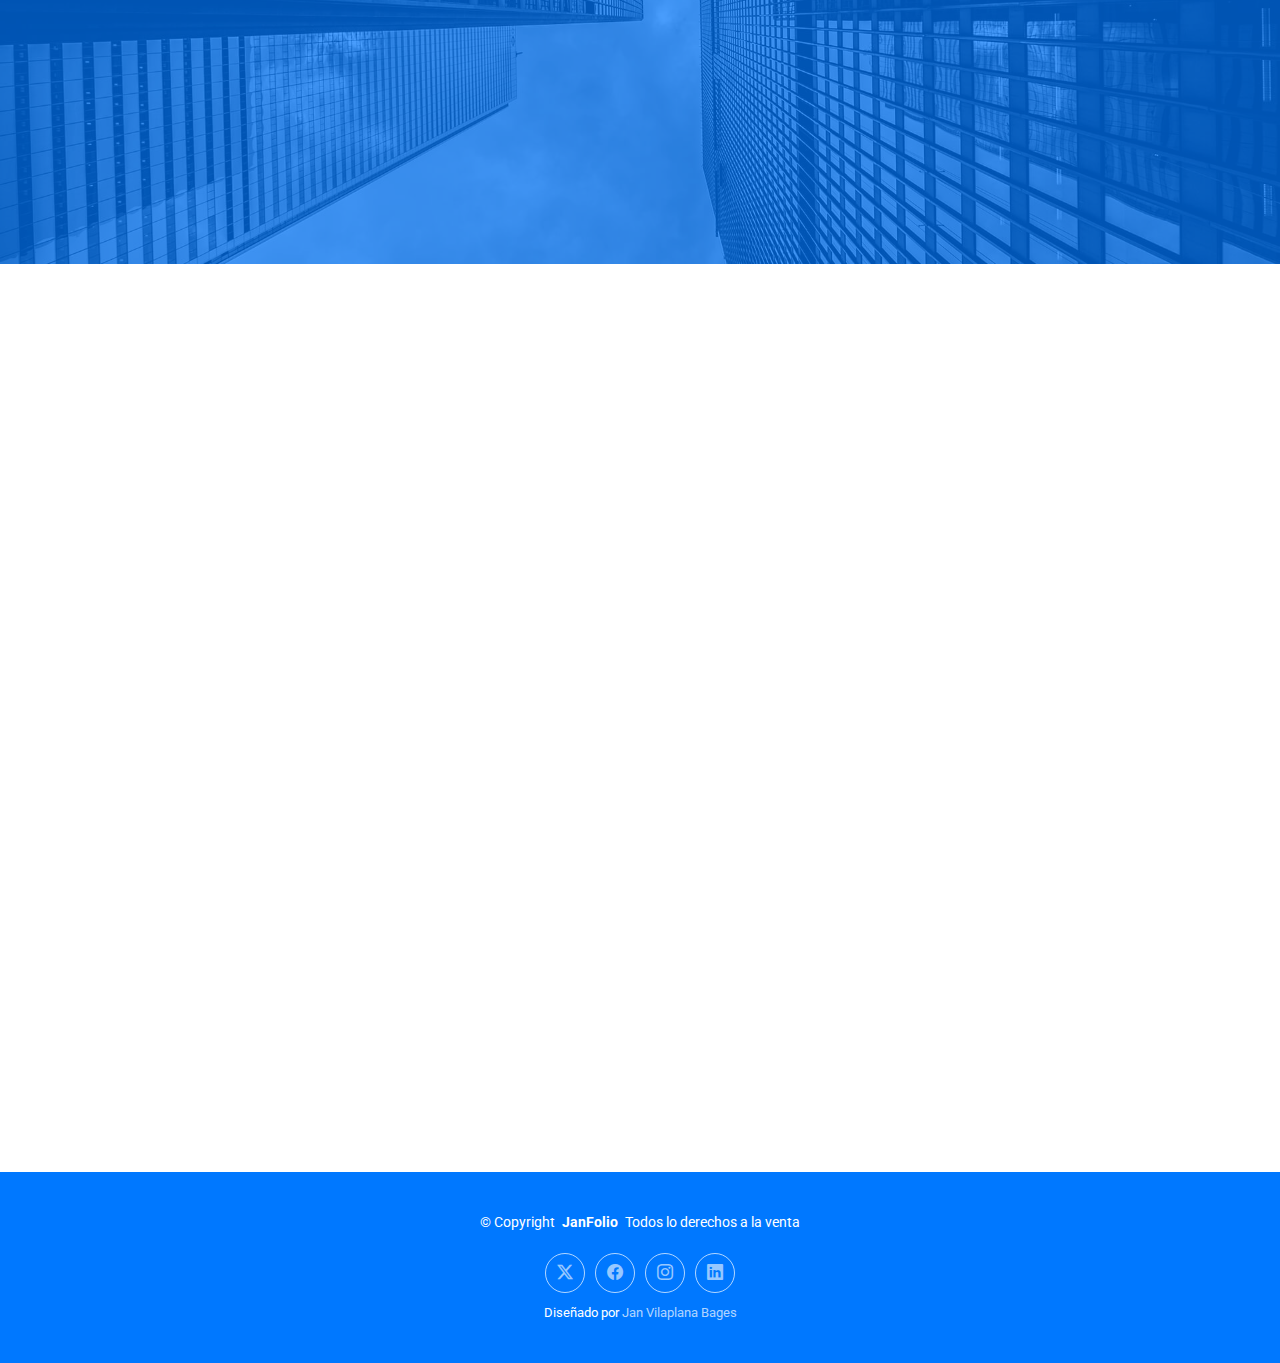
==== commit 4412193c: "Skibidi Update 1.0.7" ====
--- a/index.html
+++ b/index.html
@@ -4,7 +4,7 @@
 <head>
   <meta charset="utf-8">
   <meta content="width=device-width, initial-scale=1.0" name="viewport">
-  <title>Index - DevFolio Bootstrap Template</title>
+  <title>Index - JanFolio Bootstrap Template</title>
   <meta name="description" content="">
   <meta name="keywords" content="">
 
@@ -52,23 +52,6 @@
           <li><a href="#hero" class="active">Inici<br></a></li>
           <li><a href="#about">Sobre mi</a></li>
           <li><a href="#portfolio">Portfolio</a></li>
-          <li class="dropdown"><a href="#"><span>+Web</span> <i class="bi bi-chevron-down toggle-dropdown"></i></a>
-            <ul>
-              <li><a href="#">Dropdown 1</a></li>
-              <li class="dropdown"><a href="#"><span>Deep Dropdown</span> <i class="bi bi-chevron-down toggle-dropdown"></i></a>
-                <ul>
-                  <li><a href="#">Deep Dropdown 1</a></li>
-                  <li><a href="#">Deep Dropdown 2</a></li>
-                  <li><a href="#">Deep Dropdown 3</a></li>
-                  <li><a href="#">Deep Dropdown 4</a></li>
-                  <li><a href="#">Deep Dropdown 5</a></li>
-                </ul>
-              </li>
-              <li><a href="#">Dropdown 2</a></li>
-              <li><a href="#">Dropdown 3</a></li>
-              <li><a href="#">Dropdown 4</a></li>
-            </ul>
-          </li>
           <li><a href="#contact">Contacte</a></li>
         </ul>
         <i class="mobile-nav-toggle d-xl-none bi bi-list"></i>
@@ -86,7 +69,7 @@
 
       <div class="container d-flex flex-column align-items-center justify-content-center text-center" data-aos="fade-up" data-aos-delay="100">
         <h2>Jo soc Jan Vilaplana </h2>
-        <p><span class="typed" data-typed-items="Friki, Programador, Videojugador"></span></p>
+        <p><span class="typed" data-typed-items="HTML Enjoyer, Programador, Videojugador"></span></p>
       </div>
 
     </section><!-- /Hero Section -->
@@ -106,8 +89,8 @@
               <div class="col-lg-7 about-info">
                 <p><strong>Nombre: </strong> <span>Jan Vilaplana</span></p>
                 <p><strong>Perfil: </strong> <span>Diseñador y fanatico de la saga Warcraft</span></p>
-                <p><strong>Email: </strong> <span>janvilaplanabages@gmail.com</span></p>
-                <p><strong>Telefono: </strong> <span>+34 621288527</span></p>
+                <p><strong>Email: </strong> <span>jangolaplana@gmail.com</span></p>
+                <p><strong>Telefono: </strong> <span>+34 631588827</span></p>
               </div>
             </div>
 
@@ -137,9 +120,9 @@
               </div><!-- End Skills Item -->
 
               <div class="progress">
-                <span class="skill"><span>Photoshop</span> <i class="val">10%</i></span>
+                <span class="skill"><span>Python</span> <i class="val">50%</i></span>
                 <div class="progress-bar-wrap">
-                  <div class="progress-bar" role="progressbar" aria-valuenow="10" aria-valuemin="0" aria-valuemax="100"></div>
+                  <div class="progress-bar" role="progressbar" aria-valuenow="50" aria-valuemin="0" aria-valuemax="100"></div>
                 </div>
               </div><!-- End Skills Item -->
 
@@ -280,61 +263,61 @@
         <div class="isotope-layout" data-default-filter="*" data-layout="masonry" data-sort="original-order">
 
           <ul class="portfolio-filters isotope-filters" data-aos="fade-up" data-aos-delay="100">
-            <li data-filter="*" class="filter-active">All</li>
-            <li data-filter=".filter-app">App</li>
-            <li data-filter=".filter-product">Product</li>
-            <li data-filter=".filter-branding">Branding</li>
-            <li data-filter=".filter-books">Books</li>
+            <li data-filter="*" class="filter-active">Todos</li>
+            <li data-filter=".filter-app">HTML</li>
+            <li data-filter=".filter-product">Python</li>
+            <li data-filter=".filter-branding">Ubuntu Server</li>
+            <li data-filter=".filter-books">GitHub</li>
           </ul><!-- End Portfolio Filters -->
 
           <div class="row gy-4 isotope-container" data-aos="fade-up" data-aos-delay="200">
 
             <div class="col-lg-4 col-md-6 portfolio-item isotope-item filter-app">
-              <img src="assets/img/portfolio/app-1.jpg" class="img-fluid" alt="">
-              <div class="portfolio-info">
-                <h4>App 1</h4>
-                <p>Lorem ipsum, dolor sit amet consectetur</p>
-                <a href="assets/img/portfolio/app-1.jpg" title="App 1" data-gallery="portfolio-gallery-app" class="glightbox preview-link"><i class="bi bi-zoom-in"></i></a>
-                <a href="portfolio-details.html" title="More Details" class="details-link"><i class="bi bi-link-45deg"></i></a>
+              <img src="assets/img/portfolio/bootstrap.jpeg" class="img-fluid" alt="">
+              <div class="portfolio-info">
+                <h4>Portfiolio en Bootstrap</h4>
+                <p>Portfolio personal a modo de curriculum echo en Bootstrap.</p>
+                <a href="assets/img/portfolio/bootstrap.jpeg" title="App 1" data-gallery="portfolio-gallery-app" class="glightbox preview-link"><i class="bi bi-zoom-in"></i></a>
+                <a href="https://jvila97.github.io/" title="More Details" class="details-link"><i class="bi bi-link-45deg"></i></a>
               </div>
             </div><!-- End Portfolio Item -->
 
             <div class="col-lg-4 col-md-6 portfolio-item isotope-item filter-product">
-              <img src="assets/img/portfolio/product-1.jpg" class="img-fluid" alt="">
-              <div class="portfolio-info">
-                <h4>Product 1</h4>
-                <p>Lorem ipsum, dolor sit amet consectetur</p>
-                <a href="assets/img/portfolio/product-1.jpg" title="Product 1" data-gallery="portfolio-gallery-product" class="glightbox preview-link"><i class="bi bi-zoom-in"></i></a>
-                <a href="portfolio-details.html" title="More Details" class="details-link"><i class="bi bi-link-45deg"></i></a>
+              <img src="assets/img/portfolio/spaceinvaders.png" class="img-fluid" alt="">
+              <div class="portfolio-info">
+                <h4>Juego Spacinvaders Python</h4>
+                <p>Juego igual a spaceinvaders echo en python<data value=""></data></p>
+                <a href="assets/img/portfolio/spaceinvaders.png" title="Product 1" data-gallery="portfolio-gallery-product" class="glightbox preview-link"><i class="bi bi-zoom-in"></i></a>
+                <a href="https://github.com/jvila97/introduccioPython/tree/main/pygame" title="More Details" class="details-link"><i class="bi bi-link-45deg"></i></a>
               </div>
             </div><!-- End Portfolio Item -->
 
             <div class="col-lg-4 col-md-6 portfolio-item isotope-item filter-branding">
-              <img src="assets/img/portfolio/branding-1.jpg" class="img-fluid" alt="">
-              <div class="portfolio-info">
-                <h4>Branding 1</h4>
-                <p>Lorem ipsum, dolor sit amet consectetur</p>
-                <a href="assets/img/portfolio/branding-1.jpg" title="Branding 1" data-gallery="portfolio-gallery-branding" class="glightbox preview-link"><i class="bi bi-zoom-in"></i></a>
-                <a href="portfolio-details.html" title="More Details" class="details-link"><i class="bi bi-link-45deg"></i></a>
+              <img src="assets/img/portfolio/serverdhcp.jpeg" class="img-fluid" alt="">
+              <div class="portfolio-info">
+                <h4>DHCP Server en Ubuntu</h4>
+                <p>Servidor DHCP echo en una maquina virtual de Ubuntu Server</p>
+                <a href="assets/img/portfolio/serverdhcp.jpeg" title="Branding 1" data-gallery="portfolio-gallery-branding" class="glightbox preview-link"><i class="bi bi-zoom-in"></i></a>
+                <a href="https://github.com/jvila97/M4-Sistemes-Operatius-en-xarxa/blob/main/PDF/Practica2Real.pdf" title="More Details" class="details-link"><i class="bi bi-link-45deg"></i></a>
               </div>
             </div><!-- End Portfolio Item -->
 
             <div class="col-lg-4 col-md-6 portfolio-item isotope-item filter-books">
-              <img src="assets/img/portfolio/books-1.jpg" class="img-fluid" alt="">
-              <div class="portfolio-info">
-                <h4>Books 1</h4>
-                <p>Lorem ipsum, dolor sit amet consectetur</p>
-                <a href="assets/img/portfolio/books-1.jpg" title="Branding 1" data-gallery="portfolio-gallery-book" class="glightbox preview-link"><i class="bi bi-zoom-in"></i></a>
+              <img src="assets/img/portfolio/emulador.jpeg class="img-fluid" alt="">
+              <div class="portfolio-info">
+                <h4>Repositorio Emuladors </h4>
+                <p>Un repositorio de emuladores en idioma mundial sobre una guia de emuladores. </p>
+                <a href="assets/img/portfolio/emulador.jpeg" title="Branding 1" data-gallery="portfolio-gallery-book" class="glightbox preview-link"><i class="bi bi-zoom-in"></i></a>
                 <a href="portfolio-details.html" title="More Details" class="details-link"><i class="bi bi-link-45deg"></i></a>
               </div>
             </div><!-- End Portfolio Item -->
 
             <div class="col-lg-4 col-md-6 portfolio-item isotope-item filter-app">
-              <img src="assets/img/portfolio/app-2.jpg" class="img-fluid" alt="">
-              <div class="portfolio-info">
-                <h4>App 2</h4>
-                <p>Lorem ipsum, dolor sit amet consectetur</p>
-                <a href="assets/img/portfolio/app-2.jpg" title="App 2" data-gallery="portfolio-gallery-app" class="glightbox preview-link"><i class="bi bi-zoom-in"></i></a>
+              <img src="assets/img/portfolio/tetrisgame.jpeg" class="img-fluid" alt="">
+              <div class="portfolio-info">
+                <h4>Tetris en Pygame</h4>
+                <p>Juego Tetris echo en el model de juegos Pygame</p>
+                <a href="assets/img/portfolio/tetrisgame.jpeg" title="App 2" data-gallery="portfolio-gallery-app" class="glightbox preview-link"><i class="bi bi-zoom-in"></i></a>
                 <a href="portfolio-details.html" title="More Details" class="details-link"><i class="bi bi-link-45deg"></i></a>
               </div>
             </div><!-- End Portfolio Item -->
@@ -360,10 +343,10 @@
             </div><!-- End Portfolio Item -->
 
             <div class="col-lg-4 col-md-6 portfolio-item isotope-item filter-books">
-              <img src="assets/img/portfolio/books-2.jpg" class="img-fluid" alt="">
-              <div class="portfolio-info">
-                <h4>Books 2</h4>
-                <p>Lorem ipsum, dolor sit amet consectetur</p>
+              <img src="assets/img/portfolio/emulador.jpeg" class="img-fluid" alt="">
+              <div class="portfolio-info">
+                <h4>Repositorio emuladores</h4>
+                <p>Un repositrio guia de emuladores.</p>
                 <a href="assets/img/portfolio/books-2.jpg" title="Branding 2" data-gallery="portfolio-gallery-book" class="glightbox preview-link"><i class="bi bi-zoom-in"></i></a>
                 <a href="portfolio-details.html" title="More Details" class="details-link"><i class="bi bi-link-45deg"></i></a>
               </div>
@@ -432,43 +415,43 @@
 
           <div class="col-lg-6">
             <div class="pricing-item d-flex justify-content-between">
-              <h3>Agregarme a discord</h3>
-              <h4>10.00€</h4>
+              <h3>Soporte personal</h3>
+              <h4>50.00€</h4>
             </div>
           </div><!-- End Pricing Item -->
 
           <div class="col-lg-6">
             <div class="pricing-item d-flex justify-content-between">
-              <h3>Un abrazo</h3>
-              <h4>Un bollicao y monster</h4>
+              <h3>Repositorio GitHub</h3>
+              <h4>20.00€</h4>
             </div>
           </div><!-- End Pricing Item -->
 
           <div class="col-lg-6">
             <div class="pricing-item d-flex justify-content-between">
-              <h3>Partida de LoL conmigo</h3>
-              <h4>1000.00€</h4>
+              <h3>Programas</h3>
+              <h4>400.00€</h4>
             </div>
           </div><!-- End Pricing Item -->
 
           <div class="col-lg-6">
             <div class="pricing-item d-flex justify-content-between">
-              <h3>Voltereta</h3>
+              <h3>Mod Discord</h3>
               <h4>100.00€</h4>
             </div>
           </div><!-- End Pricing Item -->
 
           <div class="col-lg-6">
             <div class="pricing-item d-flex justify-content-between">
-              <h3>Abrirme Onlyfans</h3>
-              <h4>10000.00€</h4>
+              <h3>Bot Telegram</h3>
+              <h4>1000.00€</h4>
             </div>
           </div><!-- End Pricing Item -->
 
           <div class="col-lg-6">
             <div class="pricing-item d-flex justify-content-between">
-              <h3>Un aplauso</h3>
-              <h4>200.00€</h4>
+              <h3>Pagina Web </h3>
+              <h4>300.00€</h4>
             </div>
           </div><!-- End Pricing Item -->
 
@@ -611,7 +594,7 @@
                 <i class="bi bi-geo-alt flex-shrink-0"></i>
                 <div>
                   <h3>Addressa</h3>
-                  <p>Kebab Brothers, Hospitalet de l'Infant, Plaza Catalunya.</p>
+                  <p>120 The Strand, Tauranga 3110, Nova Zelanda</p>
                 </div>
               </div>
             </div><!-- End Info Item -->
@@ -682,7 +665,7 @@
         <p>© <span>Copyright</span> <strong class="px-1 sitename">JanFolio</strong> <span>Todos lo derechos a la venta</span></p>
       </div>
       <div class="social-links d-flex justify-content-center">
-        <a href=""><i class="bi bi-twitter-x"></i></a>
+        <a href="https://x.com/MikiCausa97"><i class="bi bi-twitter-x"></i></a>
         <a href=""><i class="bi bi-facebook"></i></a>
         <a href=""><i class="bi bi-instagram"></i></a>
         <a href=""><i class="bi bi-linkedin"></i></a>
@@ -692,7 +675,7 @@
         <!-- You can delete the links only if you've purchased the pro version. -->
         <!-- Licensing information: https://bootstrapmade.com/license/ -->
         <!-- Purchase the pro version with working PHP/AJAX contact form: [buy-url] -->
-        Diseñado por <a href="https://bootstrapmade.com/">El Madafokin Jan</a>
+        Diseñado por <a href="https://bootstrapmade.com/">Jan Vilaplana Bages</a>
       </div>
     </div>
 
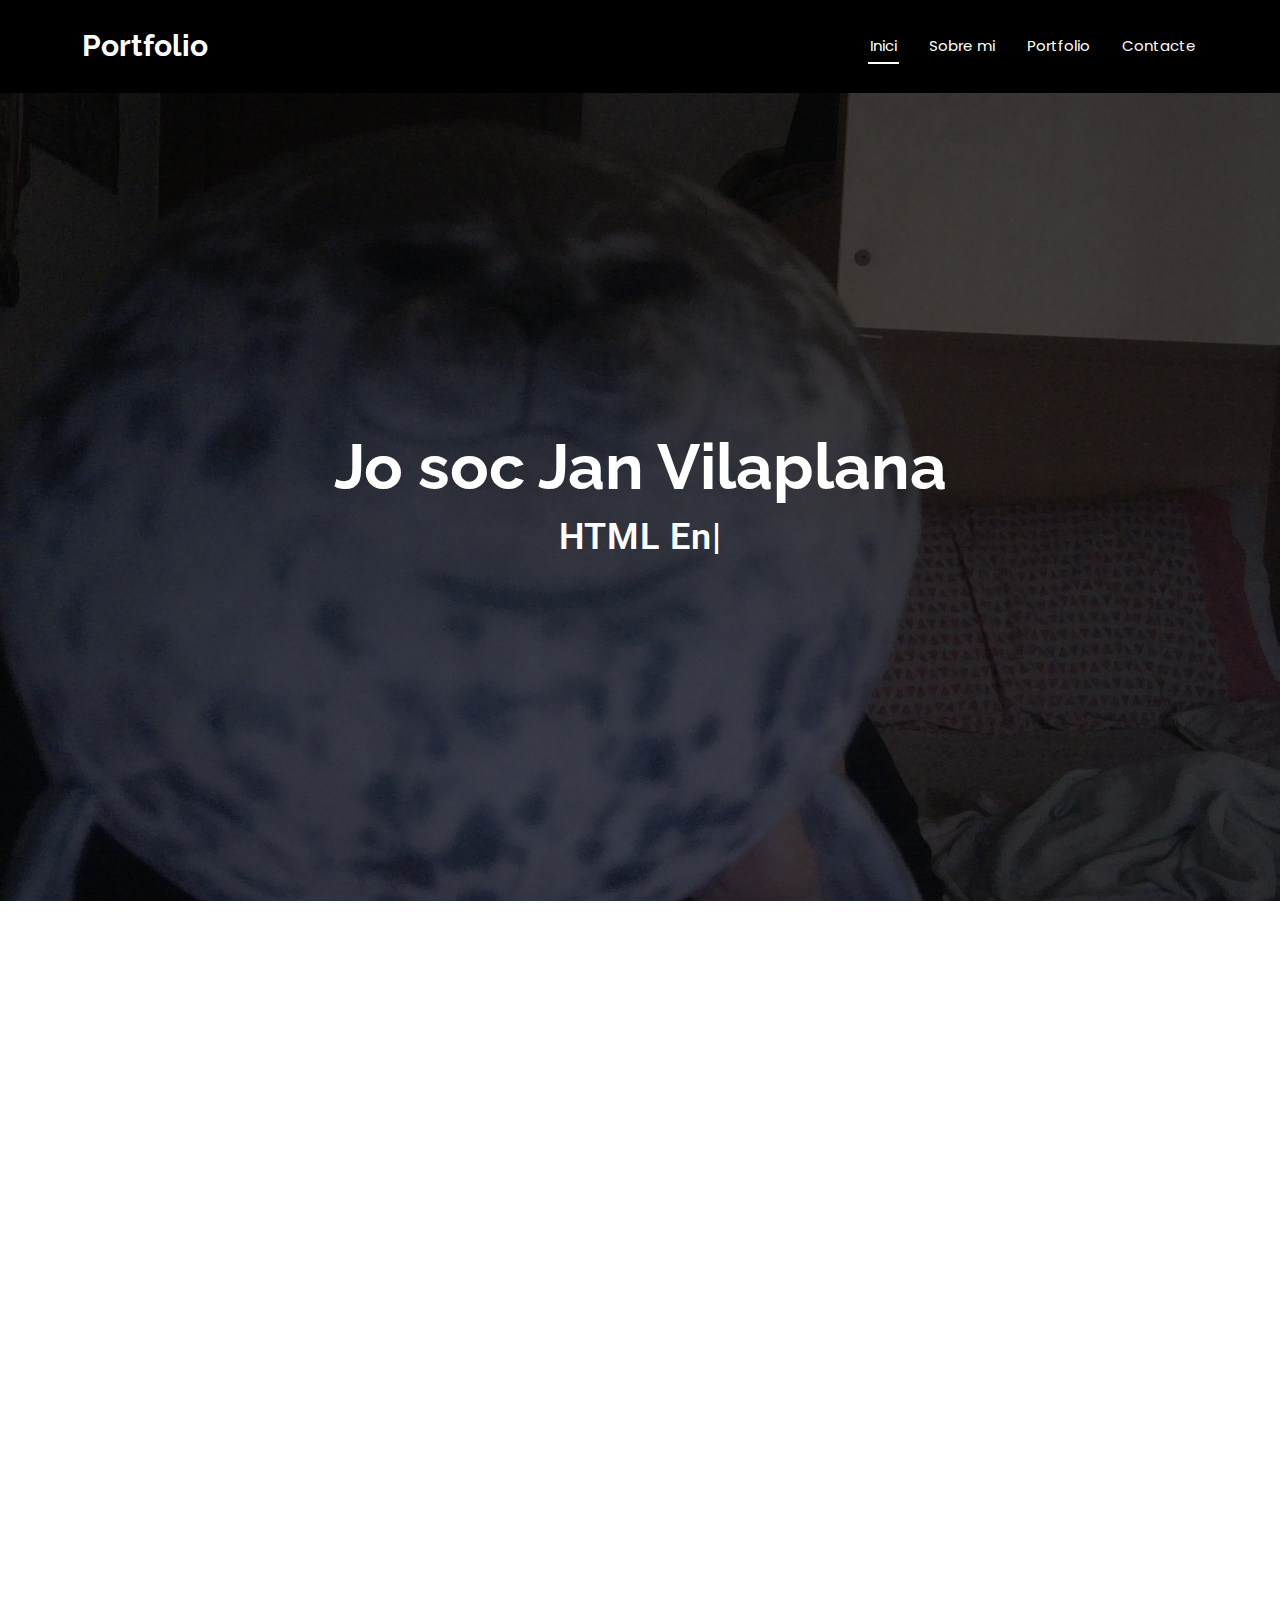
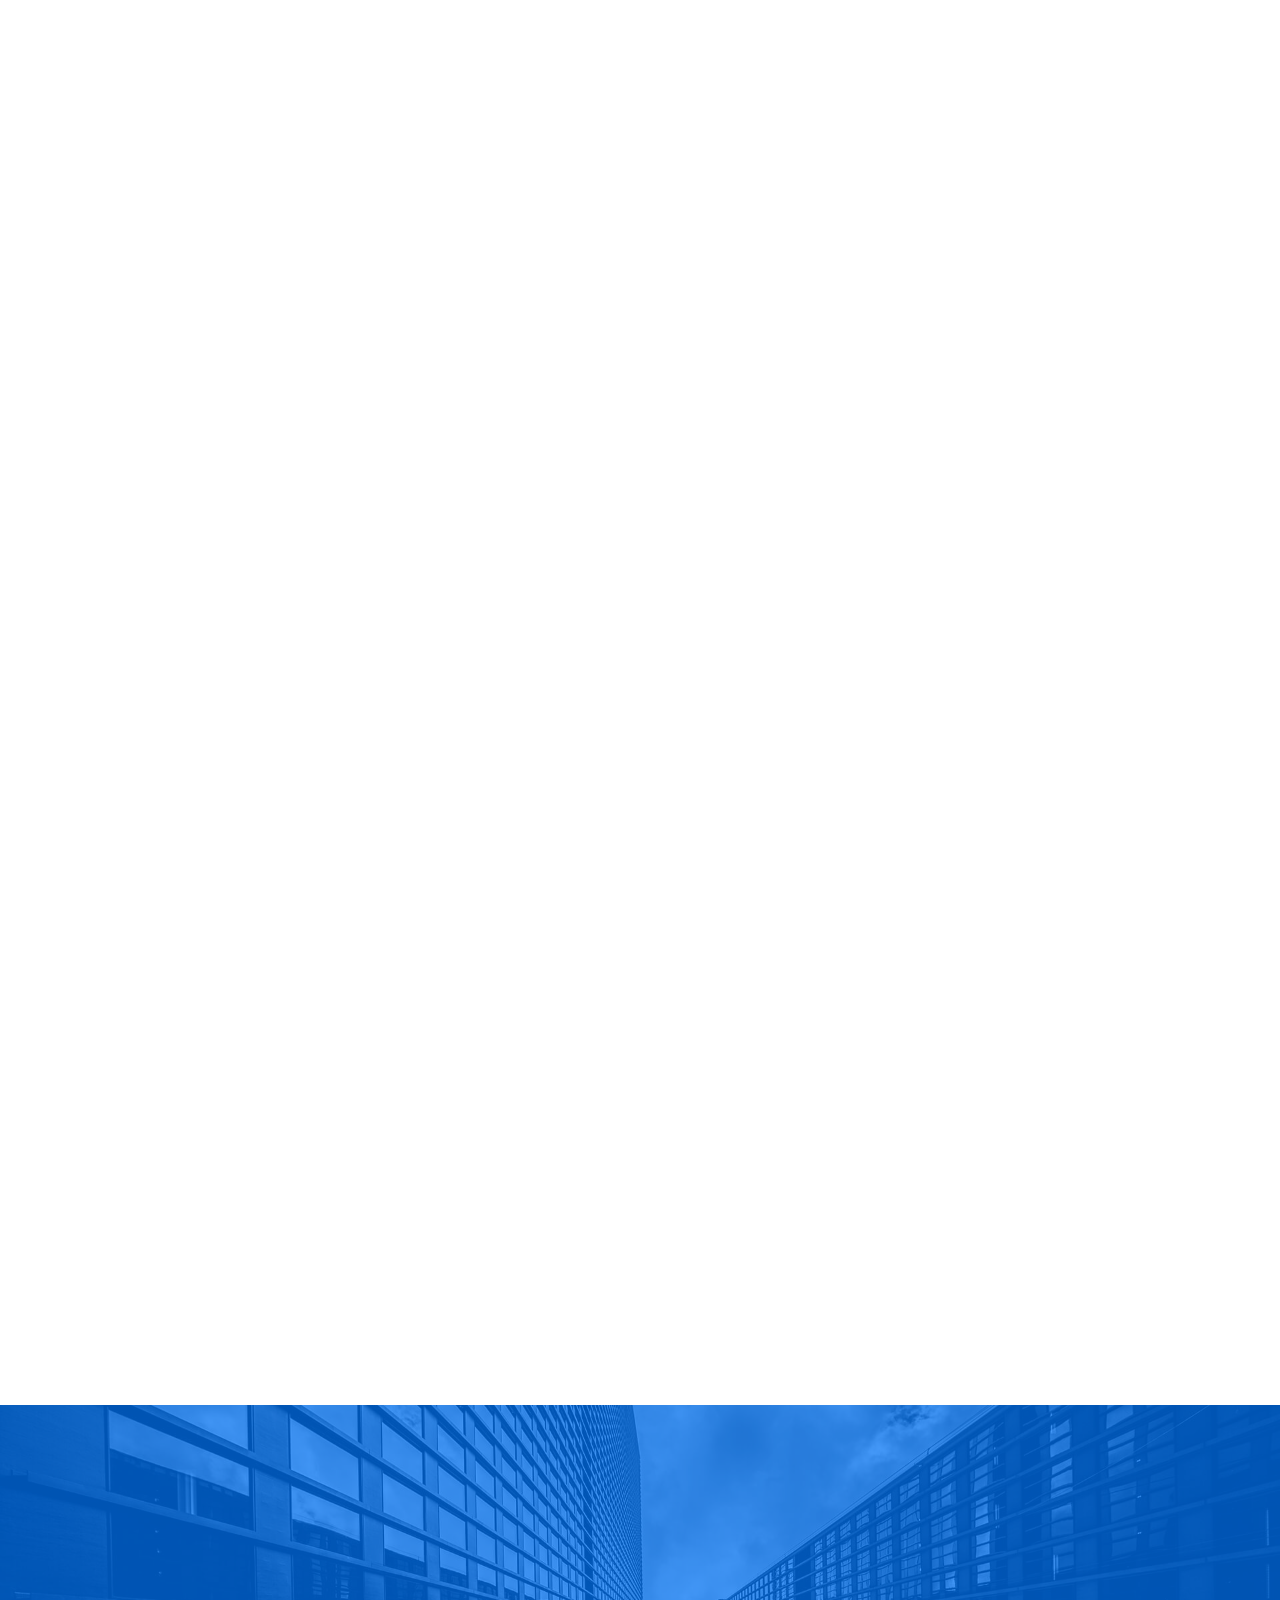
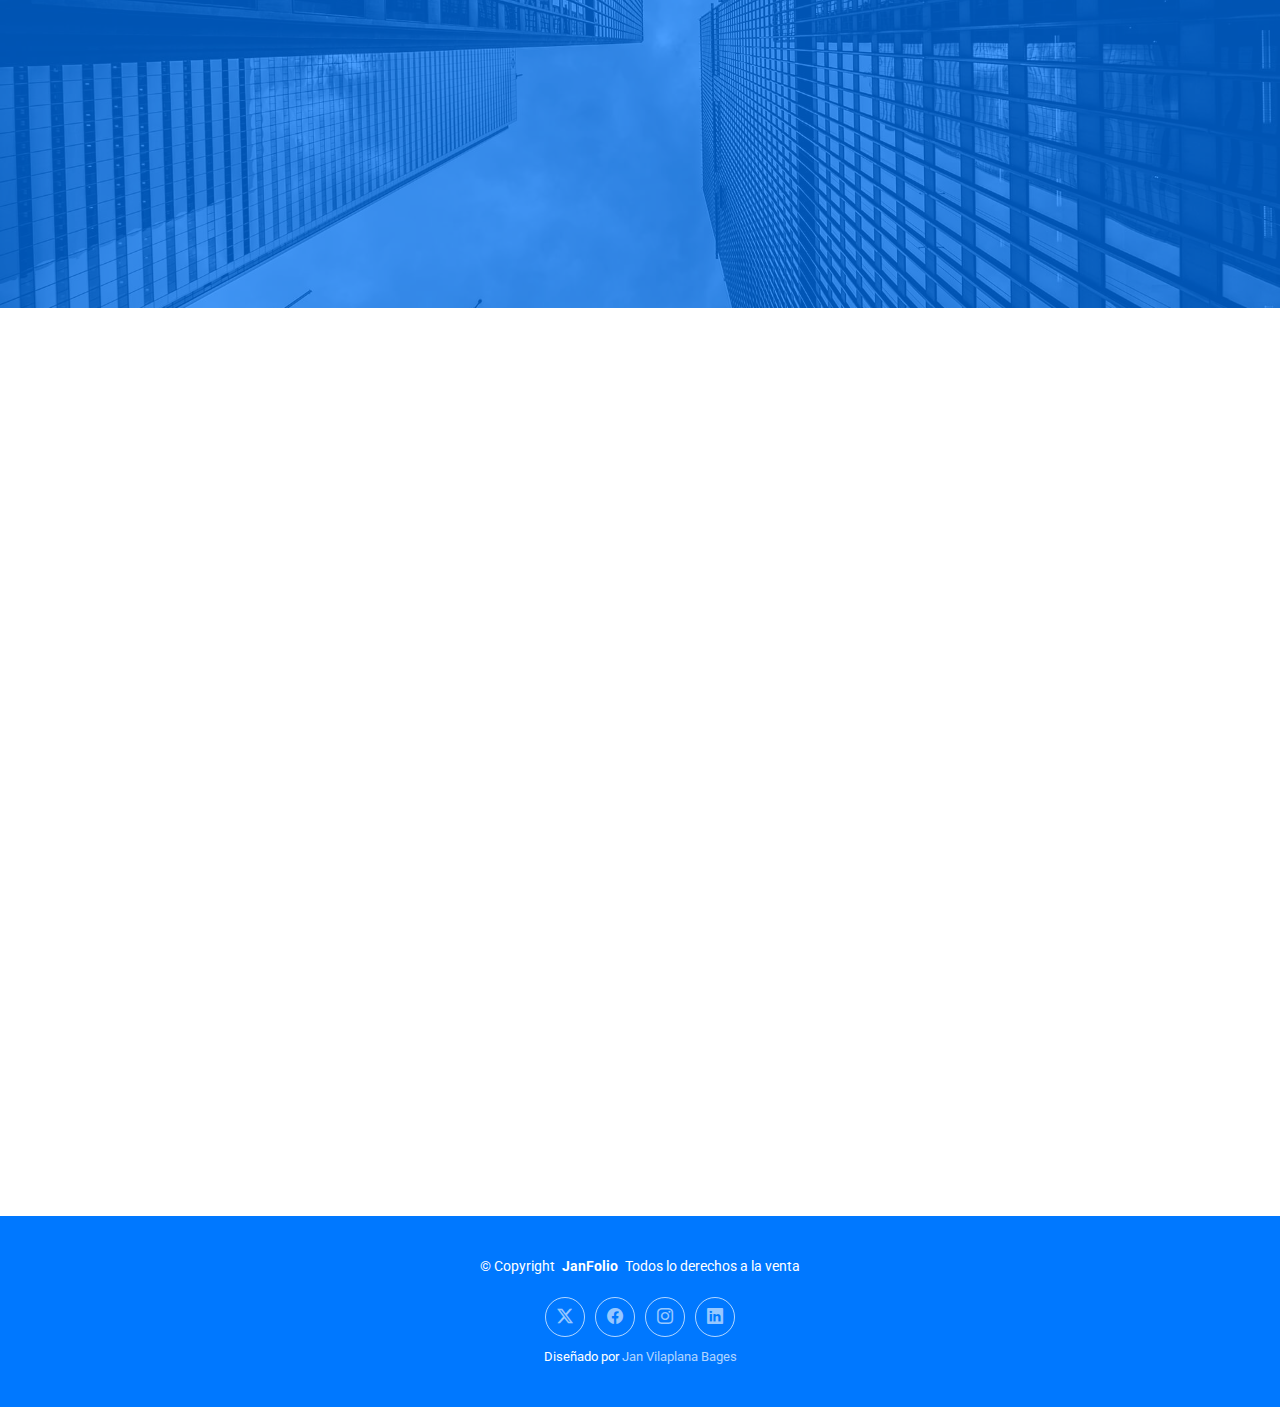
==== commit b36431a3: "Testimonials 1.0.10" ====
--- a/index.html
+++ b/index.html
@@ -488,15 +488,15 @@
 
             <div class="swiper-slide">
               <div class="testimonial-item">
-                <img src="assets/img/testimonials/pastor.jpeg" class="testimonial-img" alt="">
-                <h3>Enrique Pastor</h3>
-                <h4>Ceo y Fundador</h4>
+                <img src="assets/img/portfolio/pujol.jpg" class="testimonial-img" alt="">
+                <h3>Unai O. Pujol</h3>
+                <h4>Company de classe</h4>
                 <div class="stars">
                   <i class="bi bi-star-fill"></i><i class="bi bi-star-fill"></i><i class="bi bi-star-fill"></i><i class="bi bi-star-fill"></i><i class="bi bi-star-fill"></i>
                 </div>
                 <p>
                   <i class="bi bi-quote quote-icon-left"></i>
-                  <span>Todo un profesional, que buen trabajo que hace.</span>
+                  <span>Me duele muchisimo la espalda pero algo hace.</span>
                   <i class="bi bi-quote quote-icon-right"></i>
                 </p>
               </div>
@@ -504,15 +504,15 @@
 
             <div class="swiper-slide">
               <div class="testimonial-item">
-                <img src="assets/img/testimonials/eminem.jpeg" class="testimonial-img" alt="">
-                <h3>Eminem</h3>
-                <h4>Diseñador </h4>
+                <img src="assets/img/portfolio/victor.jpg" class="testimonial-img" alt="">
+                <h3>Victor Navas</h3>
+                <h4>Professor de SMX </h4>
                 <div class="stars">
                   <i class="bi bi-star-fill"></i><i class="bi bi-star-fill"></i><i class="bi bi-star-fill"></i><i class="bi bi-star-fill"></i><i class="bi bi-star-fill"></i>
                 </div>
                 <p>
                   <i class="bi bi-quote quote-icon-left"></i>
-                  <span>Termina rapido y eficaz su trabajo, una calidad estupenda.</span>
+                  <span>Trabaja bien pero es muy vago.</span>
                   <i class="bi bi-quote quote-icon-right"></i>
                 </p>
               </div>
@@ -520,15 +520,15 @@
 
             <div class="swiper-slide">
               <div class="testimonial-item">
-                <img src="assets/img/testimonials/sorrylag.jpeg" class="testimonial-img" alt="">
-                <h3>Sorrylag</h3>
-                <h4>Dueño de tienda</h4>
+                <img src="assets/img/testimonials/ramon.jpg" class="testimonial-img" alt="">
+                <h3>Ramoncin</h3>
+                <h4>Compañero de maquinas virtuales</h4>
                 <div class="stars">
                   <i class="bi bi-star-fill"></i><i class="bi bi-star-fill"></i><i class="bi bi-star-fill"></i><i class="bi bi-star-fill"></i><i class="bi bi-star-fill"></i>
                 </div>
                 <p>
                   <i class="bi bi-quote quote-icon-left"></i>
-                  <span>Salvo la tienda de los malechores de los clanes chinos de Barcelona, gracias a el tengo trabajo.</span>
+                  <span>Muy buen trabajador pero aun me debe un Windows.</span>
                   <i class="bi bi-quote quote-icon-right"></i>
                 </p>
               </div>
@@ -536,15 +536,15 @@
 
             <div class="swiper-slide">
               <div class="testimonial-item">
-                <img src="assets/img/testimonials/melon musk.jpeg" class="testimonial-img" alt="">
-                <h3>Melon Musk</h3>
-                <h4>Persona de libre dedicación</h4>
+                <img src="assets/img/testimonials/leo.png" class="testimonial-img" alt="">
+                <h3>Leo Recasens</h3>
+                <h4>Compañero de clase</h4>
                 <div class="stars">
                   <i class="bi bi-star-fill"></i><i class="bi bi-star-fill"></i><i class="bi bi-star-fill"></i><i class="bi bi-star-fill"></i><i class="bi bi-star-fill"></i>
                 </div>
                 <p>
                   <i class="bi bi-quote quote-icon-left"></i>
-                  <span>Me ayudo mucho en mi vida, me acojio en su casa con 0 interes, es una maravilla.</span>
+                  <span>¡No me toques!</span>
                   <i class="bi bi-quote quote-icon-right"></i>
                 </p>
               </div>
@@ -552,15 +552,15 @@
 
             <div class="swiper-slide">
               <div class="testimonial-item">
-                <img src="assets/img/testimonials/miki.jpeg" class="testimonial-img" alt="">
-                <h3>ElMiki 97</h3>
-                <h4>Emprendedor</h4>
+                <img src="assets/img/testimonials/1729625275174.jpg" class="testimonial-img" alt="">
+                <h3>Sebastian Andres Castiblanco Suarez</h3>
+                <h4>Albion enjoyer</h4>
                 <div class="stars">
                   <i class="bi bi-star-fill"></i><i class="bi bi-star-fill"></i><i class="bi bi-star-fill"></i><i class="bi bi-star-fill"></i><i class="bi bi-star-fill"></i>
                 </div>
                 <p>
                   <i class="bi bi-quote quote-icon-left"></i>
-                  <span>Me ayudo para emprender en mi canal de youtube y actualmente me he mudado a Andorra para evadir impuestos.</span>
+                  <span>Es un crack buen trabajador en solitario y en grupo.</span>
                   <i class="bi bi-quote quote-icon-right"></i>
                 </p>
               </div>
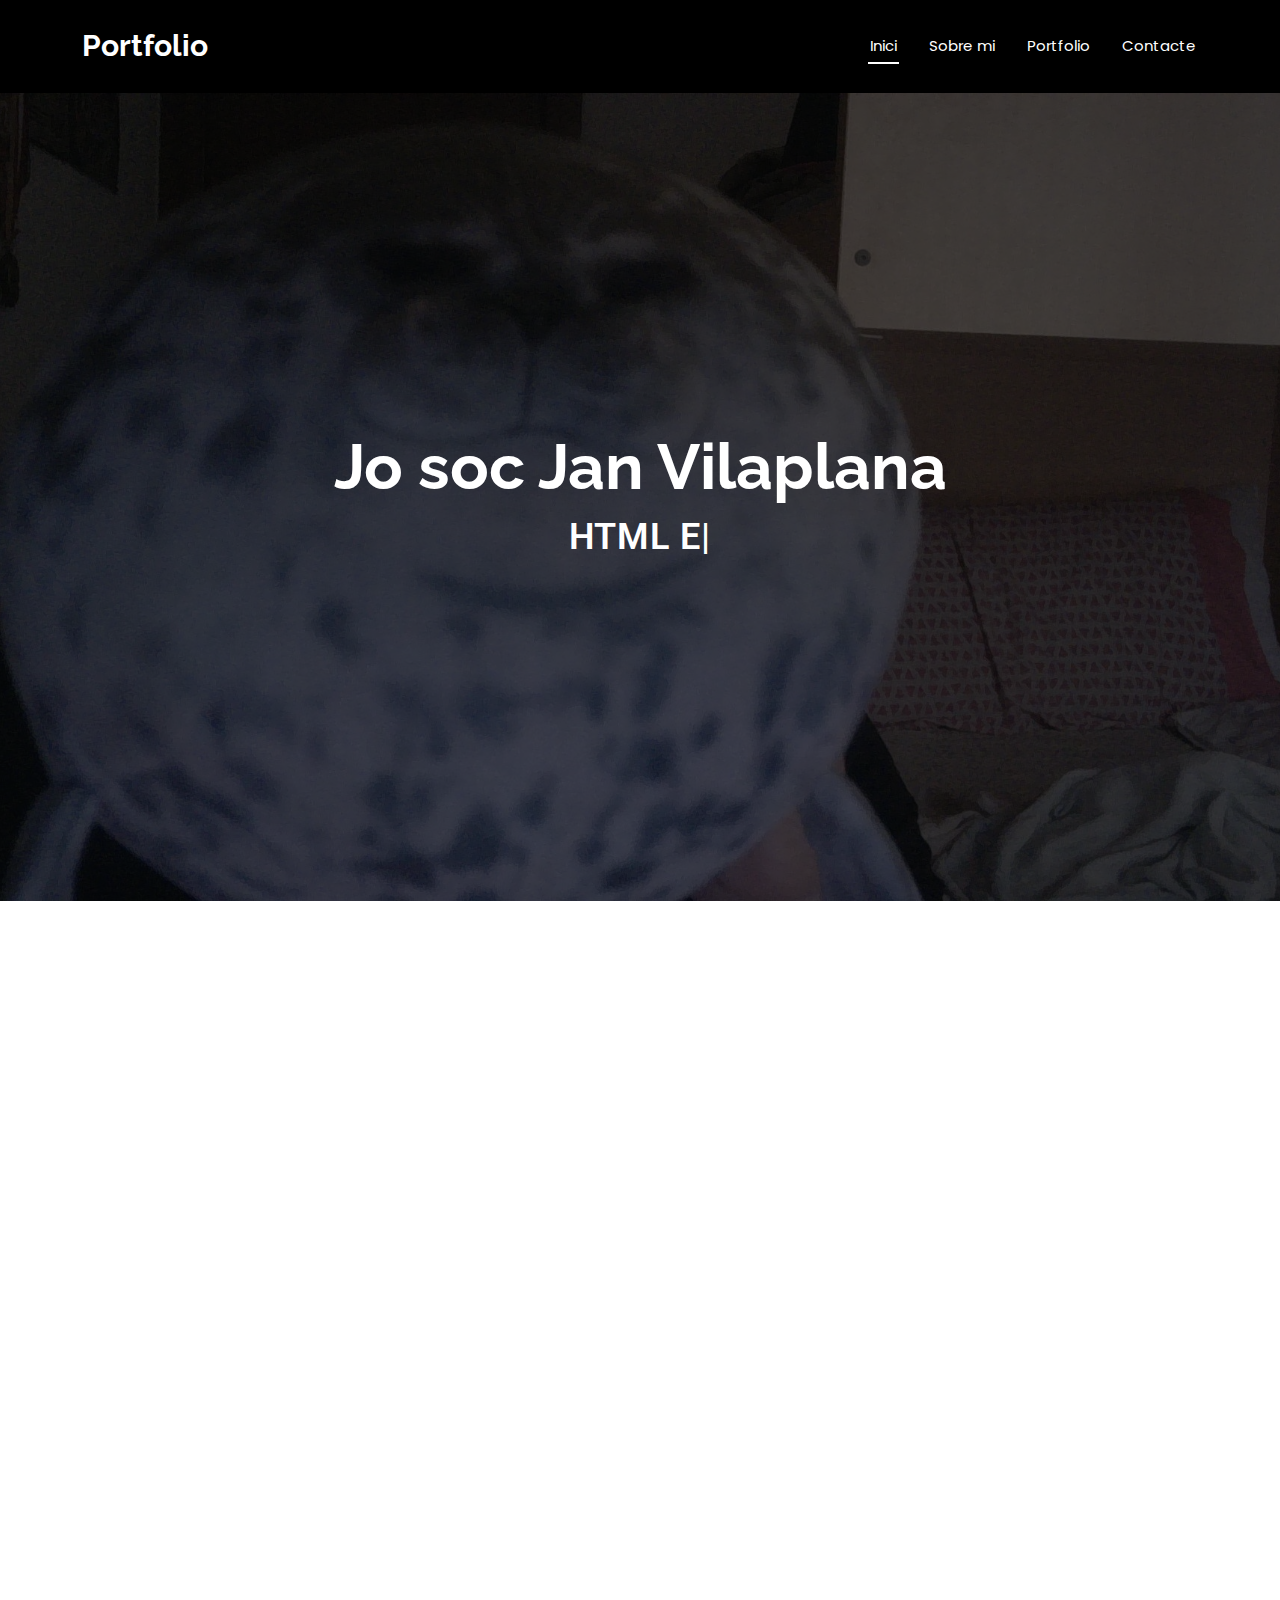
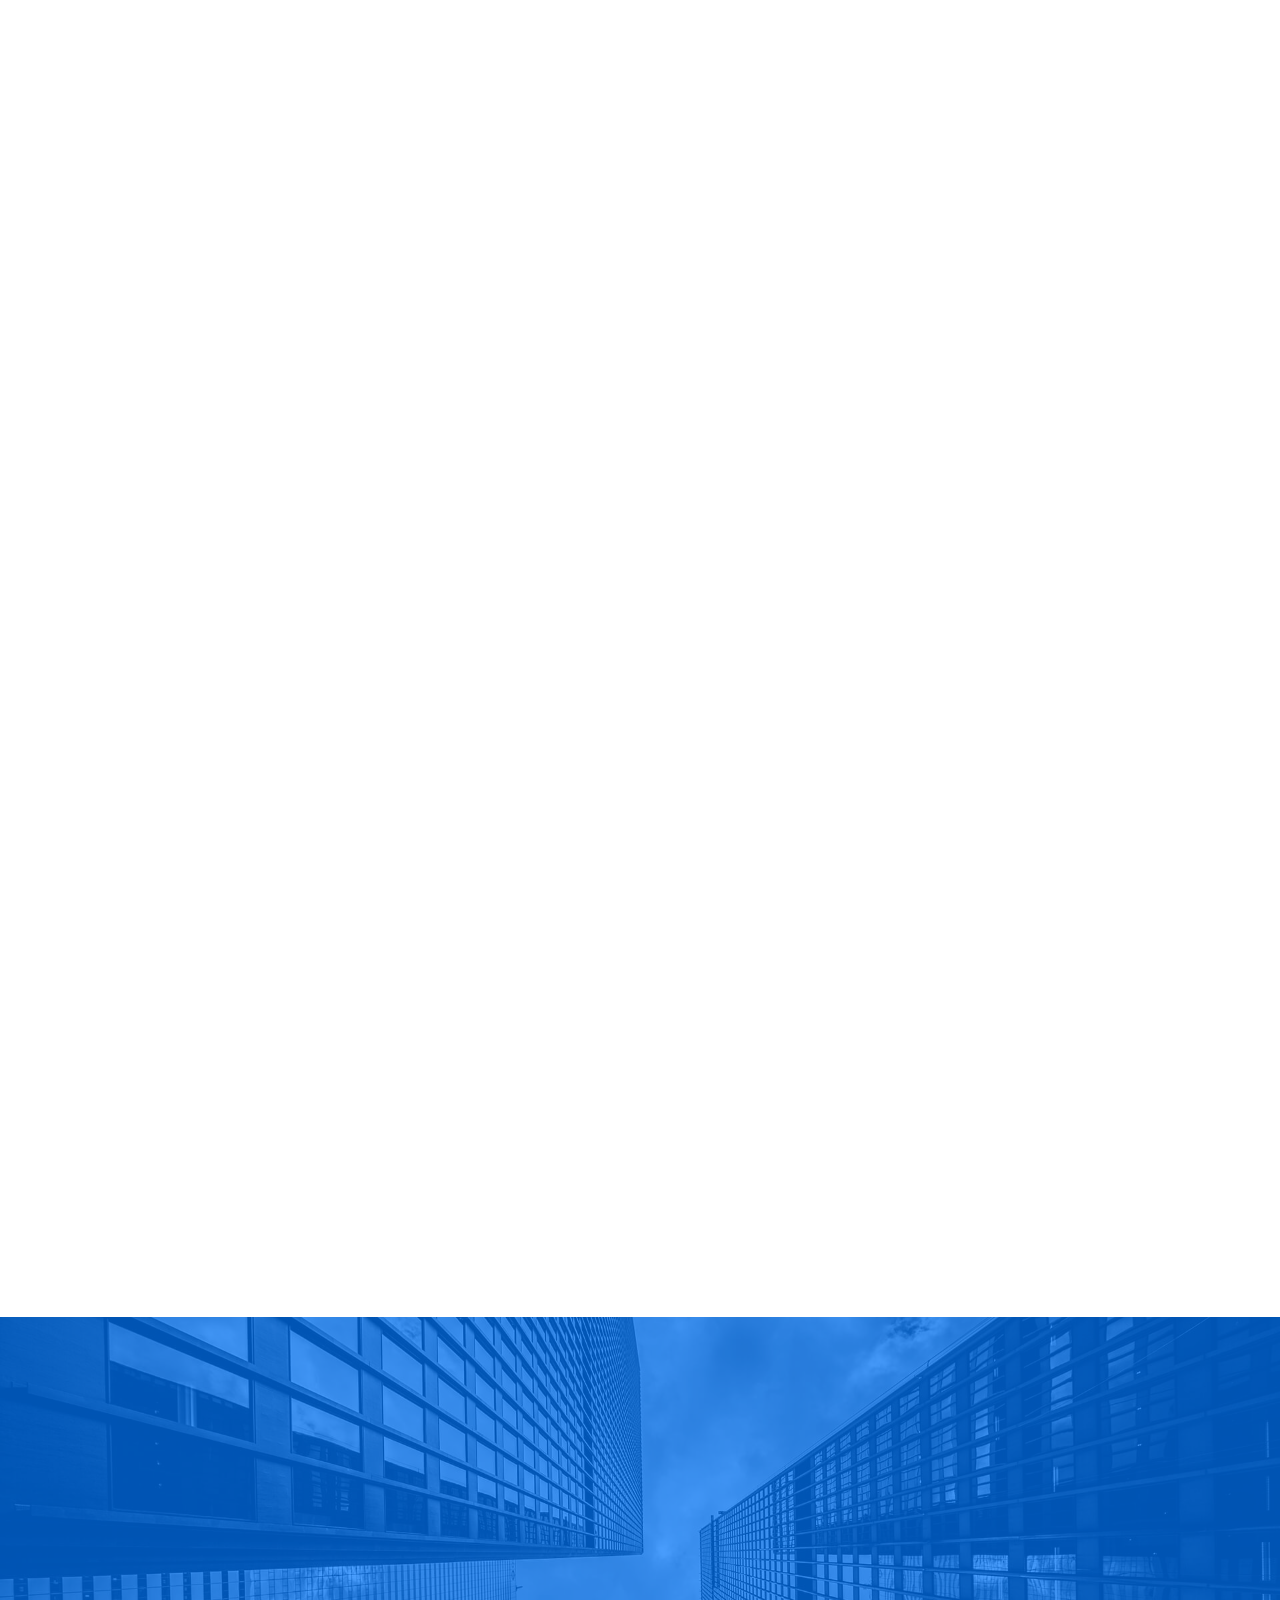
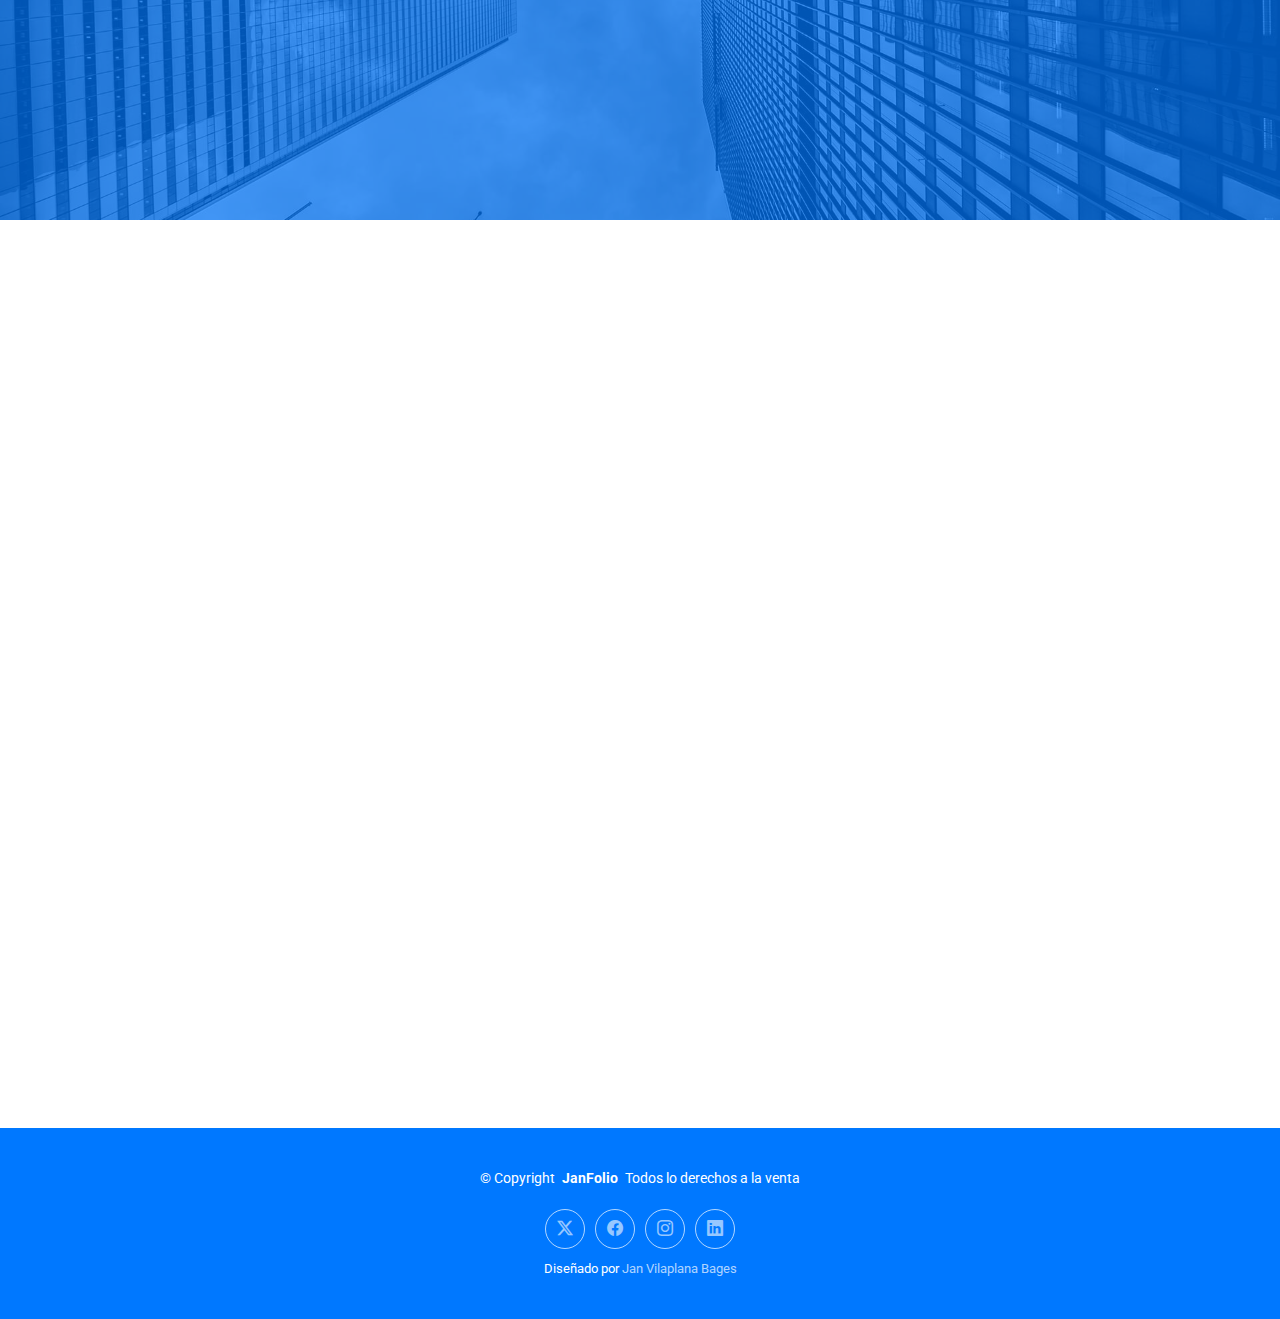
==== commit 11be2eac: "Picture 1.0.2" ====
--- a/index.html
+++ b/index.html
@@ -323,21 +323,21 @@
             </div><!-- End Portfolio Item -->
 
             <div class="col-lg-4 col-md-6 portfolio-item isotope-item filter-product">
-              <img src="assets/img/portfolio/product-2.jpg" class="img-fluid" alt="">
-              <div class="portfolio-info">
-                <h4>Product 2</h4>
-                <p>Lorem ipsum, dolor sit amet consectetur</p>
-                <a href="assets/img/portfolio/product-2.jpg" title="Product 2" data-gallery="portfolio-gallery-product" class="glightbox preview-link"><i class="bi bi-zoom-in"></i></a>
+              <img src="assets/img/portfolio/wordpress.jpg" class="img-fluid" alt="">
+              <div class="portfolio-info">
+                <h4>Tenda Wordpress</h4>
+                <p>La meva tenda Surfwave fet a wordpress.</p>
+                <a href="assets/img/portfolio/wordpress.jpg" title="Product 2" data-gallery="portfolio-gallery-product" class="glightbox preview-link"><i class="bi bi-zoom-in"></i></a>
                 <a href="portfolio-details.html" title="More Details" class="details-link"><i class="bi bi-link-45deg"></i></a>
               </div>
             </div><!-- End Portfolio Item -->
 
             <div class="col-lg-4 col-md-6 portfolio-item isotope-item filter-branding">
-              <img src="assets/img/portfolio/branding-2.jpg" class="img-fluid" alt="">
-              <div class="portfolio-info">
-                <h4>Branding 2</h4>
-                <p>Lorem ipsum, dolor sit amet consectetur</p>
-                <a href="assets/img/portfolio/branding-2.jpg" title="Branding 2" data-gallery="portfolio-gallery-branding" class="glightbox preview-link"><i class="bi bi-zoom-in"></i></a>
+              <img src="assets/img/portfolio/cospaces.jpg" class="img-fluid" alt="">
+              <div class="portfolio-info">
+                <h4>Joc mar Cospaces</h4>
+                <p>Joc sobre salvar al mar fet amb Cospaces</p>
+                <a href="assets/img/portfolio/cospaces.jpg" title="Branding 2" data-gallery="portfolio-gallery-branding" class="glightbox preview-link"><i class="bi bi-zoom-in"></i></a>
                 <a href="portfolio-details.html" title="More Details" class="details-link"><i class="bi bi-link-45deg"></i></a>
               </div>
             </div><!-- End Portfolio Item -->
